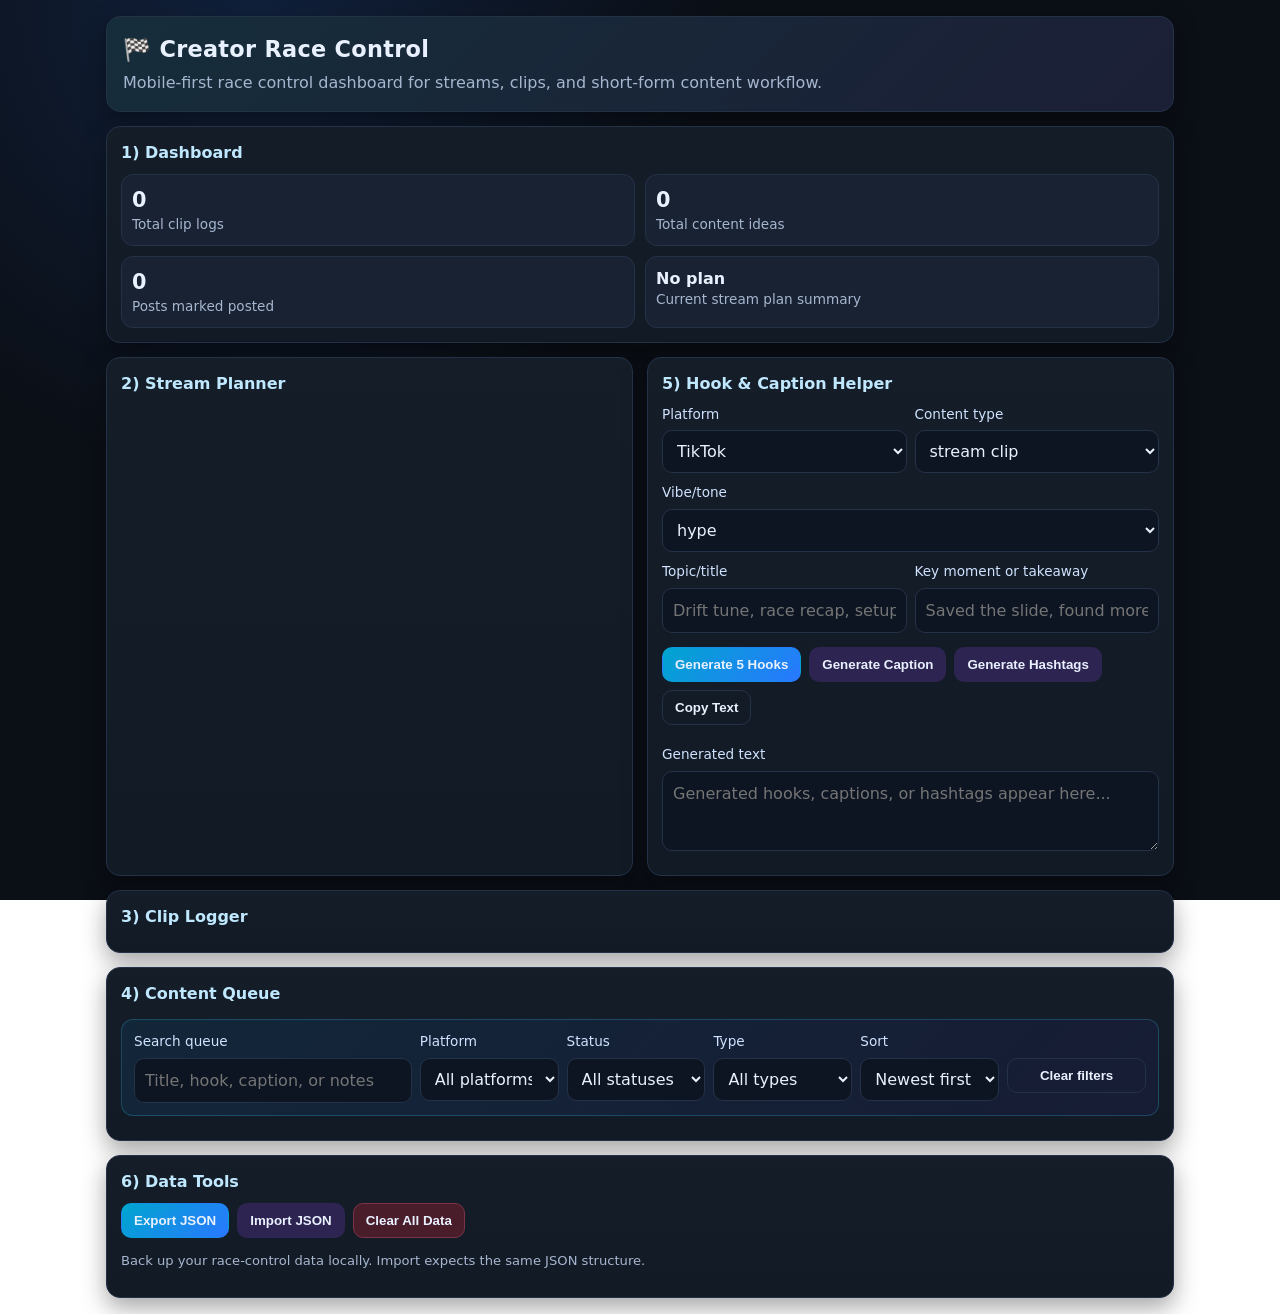
==== index.html @ 5e099105 "Upgrade hook caption helper" ====
<!DOCTYPE html>
<html lang="en">
<head>
  <meta charset="UTF-8" />
  <meta name="viewport" content="width=device-width, initial-scale=1.0" />
  <title>Creator Race Control</title>
  <link rel="stylesheet" href="styles.css">

</head>
<body>
  <div class="app">
    <header>
      <h1>🏁 Creator Race Control</h1>
      <p class="subtitle">Mobile-first race control dashboard for streams, clips, and short-form content workflow.</p>
    </header>

    <div class="grid">
      <section class="card full">
        <h2>1) Dashboard</h2>
        <div class="kpis">
          <div class="kpi"><div class="value" id="kpiClips">0</div><div class="label">Total clip logs</div></div>
          <div class="kpi"><div class="value" id="kpiIdeas">0</div><div class="label">Total content ideas</div></div>
          <div class="kpi"><div class="value" id="kpiPosted">0</div><div class="label">Posts marked posted</div></div>
          <div class="kpi"><div class="value" id="kpiStream" style="font-size:1rem">No plan</div><div class="label">Current stream plan summary</div></div>
        </div>
      </section>

      <section class="card">
        <h2>2) Stream Planner</h2>
        <form id="streamForm"></form>
      </section>

      <section class="card">
        <h2>5) Hook & Caption Helper</h2>
        <div class="row two">
          <div class="field"><label for="helperPlatform">Platform</label><select id="helperPlatform"><option>TikTok</option><option>Instagram Reels</option><option>YouTube Shorts</option><option>YouTube Video</option><option>Other</option></select></div>
          <div class="field"><label for="helperType">Content type</label><select id="helperType"><option>stream clip</option><option>car photo</option><option>tune video</option><option>before/after</option><option>tutorial</option><option>meme</option><option>other</option></select></div>
        </div>
        <div class="field"><label for="helperTone">Vibe/tone</label><select id="helperTone"><option>hype</option><option>funny</option><option>educational</option><option>cinematic</option><option>casual</option></select></div>
        <div class="row two">
          <div class="field"><label for="helperTopic">Topic/title</label><input id="helperTopic" type="text" placeholder="Drift tune, race recap, setup tip..."></div>
          <div class="field"><label for="helperTakeaway">Key moment or takeaway</label><input id="helperTakeaway" type="text" placeholder="Saved the slide, found more grip..."></div>
        </div>
        <div class="actions">
          <button type="button" id="genHook" class="primary">Generate 5 Hooks</button>
          <button type="button" id="genCaption" class="alt">Generate Caption</button>
          <button type="button" id="genHashtags" class="alt">Generate Hashtags</button>
          <button type="button" id="copyHelper" class="ghost">Copy Text</button>
        </div>
        <div id="hookOptions" class="hook-options" aria-live="polite"></div>
        <div class="field" style="margin-top:10px">
          <label for="helperOutput">Generated text</label>
          <textarea id="helperOutput" placeholder="Generated hooks, captions, or hashtags appear here..."></textarea>
        </div>
      </section>

      <section class="card full">
        <h2>3) Clip Logger</h2>
        <form id="clipForm"></form>
        <div id="clipList" class="items"></div>
      </section>

      <section class="card full">
        <h2>4) Content Queue</h2>
        <form id="contentForm"></form>
        <div class="content-filters" aria-label="Content queue filters">
          <div class="field filter-search"><label for="contentFilter_search">Search queue</label><input id="contentFilter_search" type="search" placeholder="Title, hook, caption, or notes"></div>
          <div class="field"><label for="contentFilter_platform">Platform</label><select id="contentFilter_platform"><option value="">All platforms</option><option>TikTok</option><option>Instagram Reels</option><option>YouTube Shorts</option><option>YouTube Video</option><option>Other</option></select></div>
          <div class="field"><label for="contentFilter_status">Status</label><select id="contentFilter_status"><option value="">All statuses</option><option>idea</option><option>to record</option><option>recorded</option><option>editing</option><option>ready to post</option><option>scheduled</option><option>posted</option></select></div>
          <div class="field"><label for="contentFilter_type">Type</label><select id="contentFilter_type"><option value="">All types</option><option>stream clip</option><option>car photo</option><option>tune video</option><option>before/after</option><option>tutorial</option><option>meme</option><option>other</option></select></div>
          <div class="field"><label for="contentFilter_sort">Sort</label><select id="contentFilter_sort"><option value="newest">Newest first</option><option value="oldest">Oldest first</option><option value="due">Due date soonest</option><option value="status">Status</option></select></div>
          <div class="field filter-actions"><label>&nbsp;</label><button type="button" class="ghost" id="clearContentFilters">Clear filters</button></div>
        </div>
        <div id="contentList" class="kanban-board"></div>
      </section>

      <section class="card full">
        <h2>6) Data Tools</h2>
        <div class="actions">
          <button type="button" id="exportBtn" class="primary">Export JSON</button>
          <button type="button" id="importBtn" class="alt">Import JSON</button>
          <button type="button" id="clearAllBtn" class="danger">Clear All Data</button>
        </div>
        <input type="file" id="importFile" accept="application/json" style="display:none" />
        <p class="small">Back up your race-control data locally. Import expects the same JSON structure.</p>
      </section>
    </div>
  </div>

  <script src="app.js"></script>

</body>
</html>
---- styles.css ----
:root {
  --bg: #0b0f16;
  --panel: #121a25;
  --panel-2: #182232;
  --text: #e9f1ff;
  --muted: #a6b6cf;
  --neon: #37d5ff;
  --neon-2: #8b5cf6;
  --good: #42d392;
  --warn: #f59e0b;
  --danger: #ef4444;
  --border: #243248;
  --shadow: 0 10px 24px rgba(0,0,0,.35);
  --radius: 14px;
}

* { box-sizing: border-box; }

body {
  margin: 0;
  font-family: Inter, system-ui, -apple-system, Segoe UI, Roboto, Helvetica, Arial, sans-serif;
  background: radial-gradient(circle at 20% 0%, #10203b 0%, var(--bg) 35%) fixed;
  color: var(--text);
  line-height: 1.45;
}

.app {
  max-width: 1100px;
  margin: 0 auto;
  padding: 16px;
}

header {
  margin-bottom: 14px;
  padding: 16px;
  border: 1px solid var(--border);
  border-radius: var(--radius);
  background: linear-gradient(135deg, rgba(55,213,255,.1), rgba(139,92,246,.08)), var(--panel);
  box-shadow: var(--shadow);
}

h1 {
  margin: 0 0 6px;
  font-size: 1.4rem;
  letter-spacing: .3px;
}

.subtitle { margin: 0; color: var(--muted); }

.grid {
  display: grid;
  grid-template-columns: 1fr;
  gap: 14px;
}

@media (min-width: 860px) {
  .grid { grid-template-columns: 1fr 1fr; }
  .full { grid-column: 1 / -1; }
}

.card {
  background: linear-gradient(180deg, rgba(255,255,255,.01), transparent), var(--panel);
  border: 1px solid var(--border);
  border-radius: var(--radius);
  padding: 14px;
  box-shadow: var(--shadow);
}

.card h2 {
  margin: 0 0 10px;
  font-size: 1rem;
  color: #bfe8ff;
}

.kpis {
  display: grid;
  grid-template-columns: repeat(2, minmax(0, 1fr));
  gap: 10px;
}

.kpi {
  background: var(--panel-2);
  border: 1px solid var(--border);
  border-radius: 12px;
  padding: 10px;
}

.kpi .value { font-size: 1.3rem; font-weight: 700; }
.kpi .label { color: var(--muted); font-size: .85rem; }

.field {
  display: flex;
  flex-direction: column;
  gap: 6px;
  margin-bottom: 10px;
}

.field label { font-size: .85rem; color: #cfe2ff; }

input, select, textarea {
  width: 100%;
  border: 1px solid var(--border);
  background: #0d1522;
  color: var(--text);
  border-radius: 10px;
  padding: 10px;
  font: inherit;
  outline: none;
}

input:focus, select:focus, textarea:focus {
  border-color: var(--neon);
  box-shadow: 0 0 0 2px rgba(55,213,255,.15);
}

textarea { min-height: 80px; resize: vertical; }

.row { display: grid; grid-template-columns: 1fr; gap: 8px; }
@media (min-width: 560px) { .row.two { grid-template-columns: 1fr 1fr; } }

.actions { display: flex; flex-wrap: wrap; gap: 8px; margin-top: 4px; }

.content-filters {
  display: grid;
  grid-template-columns: 1fr;
  gap: 8px;
  margin-top: 14px;
  padding: 12px;
  border: 1px solid rgba(55,213,255,.22);
  border-radius: 12px;
  background: linear-gradient(135deg, rgba(55,213,255,.08), rgba(139,92,246,.06)), #0f1828;
}

.content-filters .field { margin-bottom: 0; }
.content-filters button { width: 100%; }

.hook-options {
  display: grid;
  gap: 8px;
  margin-top: 10px;
}

.hook-option {
  width: 100%;
  text-align: left;
  border-color: rgba(55,213,255,.28);
  background: linear-gradient(135deg, rgba(55,213,255,.08), rgba(139,92,246,.08)), #0d1522;
}

@media (min-width: 700px) {
  .content-filters { grid-template-columns: repeat(3, minmax(0, 1fr)); }
  .content-filters .filter-search { grid-column: span 2; }
}

@media (min-width: 980px) {
  .content-filters { grid-template-columns: 2fr repeat(5, 1fr); }
  .content-filters .filter-search { grid-column: auto; }
}

button {
  border: 1px solid transparent;
  border-radius: 10px;
  padding: 9px 12px;
  font-weight: 600;
  color: var(--text);
  background: #24344e;
  cursor: pointer;
}

button.primary { background: linear-gradient(135deg, #00a5cf, #2978ff); }
button.alt { background: #2d2452; }
button.danger { background: #4a1d2b; border-color: #7a3347; }
button.ghost { background: transparent; border-color: var(--border); }
button:disabled { opacity: .55; cursor: not-allowed; }

.items {
  display: grid;
  grid-template-columns: 1fr;
  gap: 10px;
  margin-top: 10px;
}

.item {
  border: 1px solid var(--border);
  border-radius: 12px;
  padding: 10px;
  background: #0f1828;
}

.item h3 { margin: 0 0 6px; font-size: 1rem; }
.meta { color: var(--muted); font-size: .82rem; display: flex; flex-wrap: wrap; gap: 8px; margin-bottom: 8px; }
.pill {
  font-size: .75rem;
  border: 1px solid var(--border);
  border-radius: 999px;
  padding: 2px 8px;
}
.pill.high { border-color: #885f16; color: #f7c35e; }
.pill.posted { border-color: #237a57; color: #68e0ae; }

.small { font-size: .82rem; color: var(--muted); }
.mono { font-family: ui-monospace, SFMono-Regular, Menlo, monospace; }

.kanban-board {
  display: grid;
  grid-template-columns: 1fr;
  gap: 10px;
  margin-top: 10px;
}

.kanban-column {
  border: 1px solid var(--border);
  border-radius: 12px;
  background: #0f1828;
  padding: 10px;
}

.kanban-column h3 { margin: 0 0 8px; font-size: .95rem; color: #bfe8ff; }
.kanban-stack { display: grid; gap: 8px; }

@media (min-width: 860px) {
  .kanban-board {
    grid-template-columns: repeat(3, minmax(0, 1fr));
    align-items: start;
  }
}
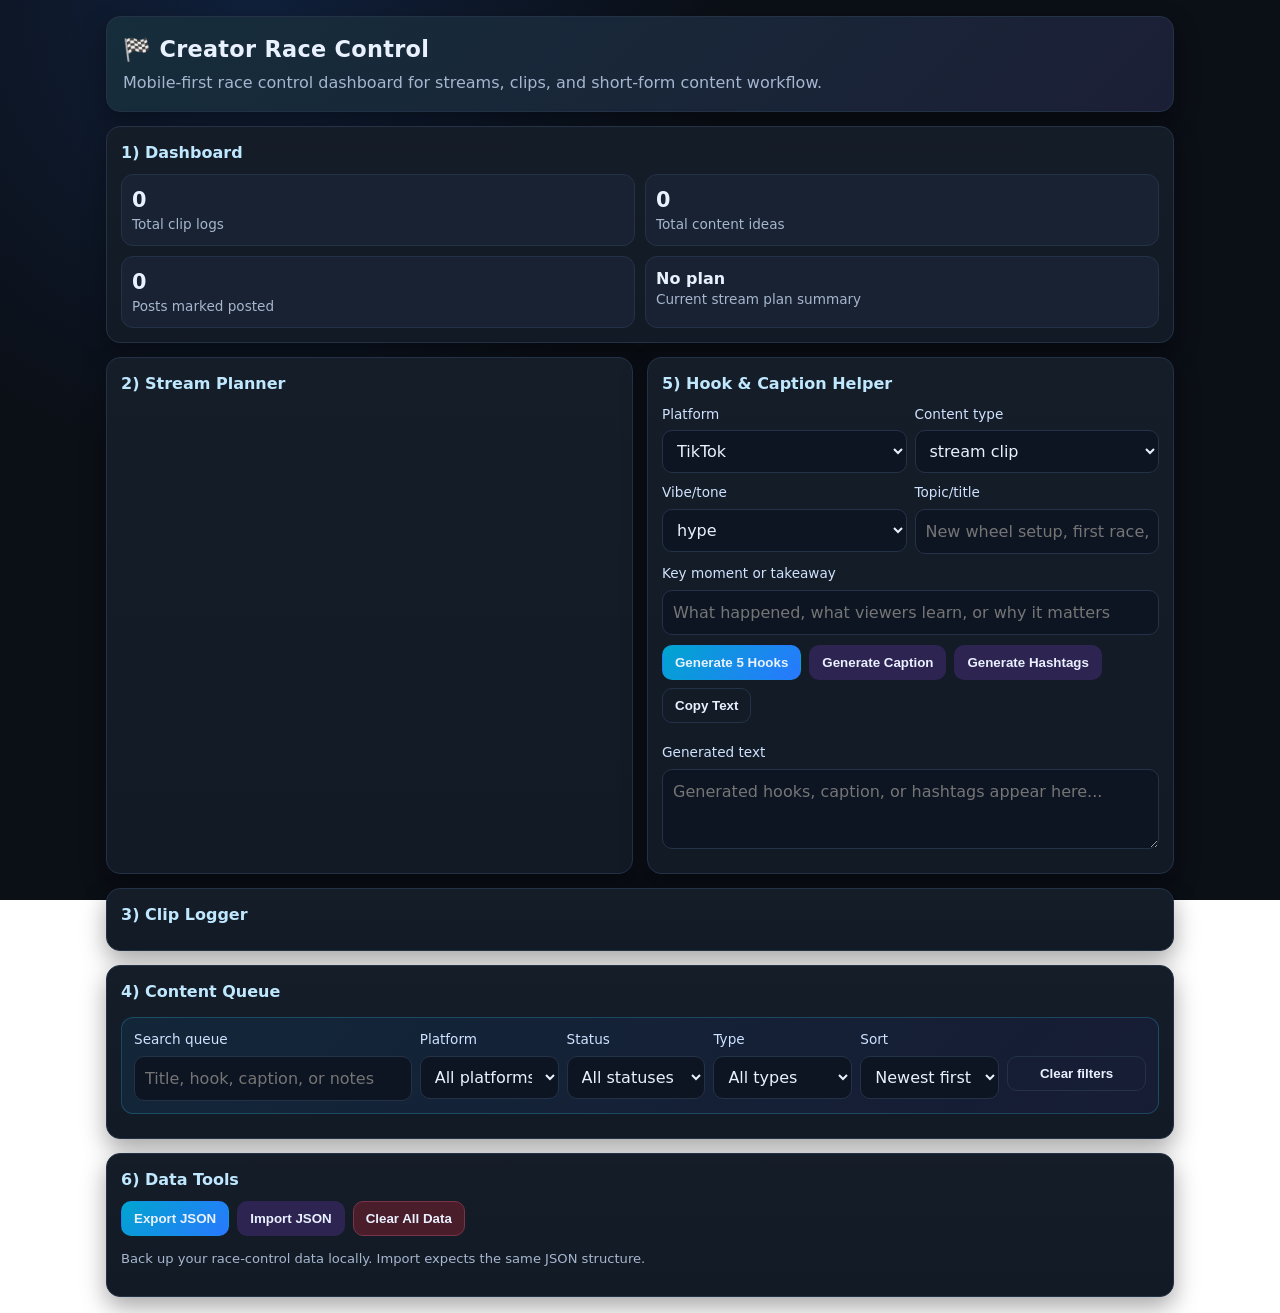
==== commit 57cceedb: "Upgrade hook caption helper" ====
--- a/index.html
+++ b/index.html
@@ -33,14 +33,14 @@
       <section class="card">
         <h2>5) Hook & Caption Helper</h2>
         <div class="row two">
-          <div class="field"><label for="helperPlatform">Platform</label><select id="helperPlatform"><option>TikTok</option><option>Instagram Reels</option><option>YouTube Shorts</option><option>YouTube Video</option><option>Other</option></select></div>
-          <div class="field"><label for="helperType">Content type</label><select id="helperType"><option>stream clip</option><option>car photo</option><option>tune video</option><option>before/after</option><option>tutorial</option><option>meme</option><option>other</option></select></div>
+          <div class="field"><label for="helperPlatform">Platform</label><select id="helperPlatform"><option>TikTok</option><option>Instagram Reels</option><option>YouTube Shorts</option><option>YouTube Video</option><option>Twitch</option><option>Other</option></select></div>
+          <div class="field"><label for="helperType">Content type</label><select id="helperType"><option>stream clip</option><option>hot lap</option><option>tutorial</option><option>reaction</option><option>car build</option><option>meme</option><option>behind the scenes</option><option>other</option></select></div>
         </div>
-        <div class="field"><label for="helperTone">Vibe/tone</label><select id="helperTone"><option>hype</option><option>funny</option><option>educational</option><option>cinematic</option><option>casual</option></select></div>
         <div class="row two">
-          <div class="field"><label for="helperTopic">Topic/title</label><input id="helperTopic" type="text" placeholder="Drift tune, race recap, setup tip..."></div>
-          <div class="field"><label for="helperTakeaway">Key moment or takeaway</label><input id="helperTakeaway" type="text" placeholder="Saved the slide, found more grip..."></div>
+          <div class="field"><label for="helperVibe">Vibe/tone</label><select id="helperVibe"><option>hype</option><option>funny</option><option>educational</option><option>cinematic</option><option>casual</option></select></div>
+          <div class="field"><label for="helperTopic">Topic/title</label><input id="helperTopic" type="text" placeholder="New wheel setup, first race, wild save..."></div>
         </div>
+        <div class="field"><label for="helperTakeaway">Key moment or takeaway</label><input id="helperTakeaway" type="text" placeholder="What happened, what viewers learn, or why it matters"></div>
         <div class="actions">
           <button type="button" id="genHook" class="primary">Generate 5 Hooks</button>
           <button type="button" id="genCaption" class="alt">Generate Caption</button>
@@ -50,7 +50,7 @@
         <div id="hookOptions" class="hook-options" aria-live="polite"></div>
         <div class="field" style="margin-top:10px">
           <label for="helperOutput">Generated text</label>
-          <textarea id="helperOutput" placeholder="Generated hooks, captions, or hashtags appear here..."></textarea>
+          <textarea id="helperOutput" placeholder="Generated hooks, caption, or hashtags appear here..."></textarea>
         </div>
       </section>
 
--- a/styles.css
+++ b/styles.css
@@ -119,6 +119,8 @@
 @media (min-width: 560px) { .row.two { grid-template-columns: 1fr 1fr; } }
 
 .actions { display: flex; flex-wrap: wrap; gap: 8px; margin-top: 4px; }
+.hook-options { display: grid; gap: 8px; margin-top: 10px; }
+.hook-choice { text-align: left; }
 
 .content-filters {
   display: grid;
@@ -133,19 +135,6 @@
 
 .content-filters .field { margin-bottom: 0; }
 .content-filters button { width: 100%; }
-
-.hook-options {
-  display: grid;
-  gap: 8px;
-  margin-top: 10px;
-}
-
-.hook-option {
-  width: 100%;
-  text-align: left;
-  border-color: rgba(55,213,255,.28);
-  background: linear-gradient(135deg, rgba(55,213,255,.08), rgba(139,92,246,.08)), #0d1522;
-}
 
 @media (min-width: 700px) {
   .content-filters { grid-template-columns: repeat(3, minmax(0, 1fr)); }
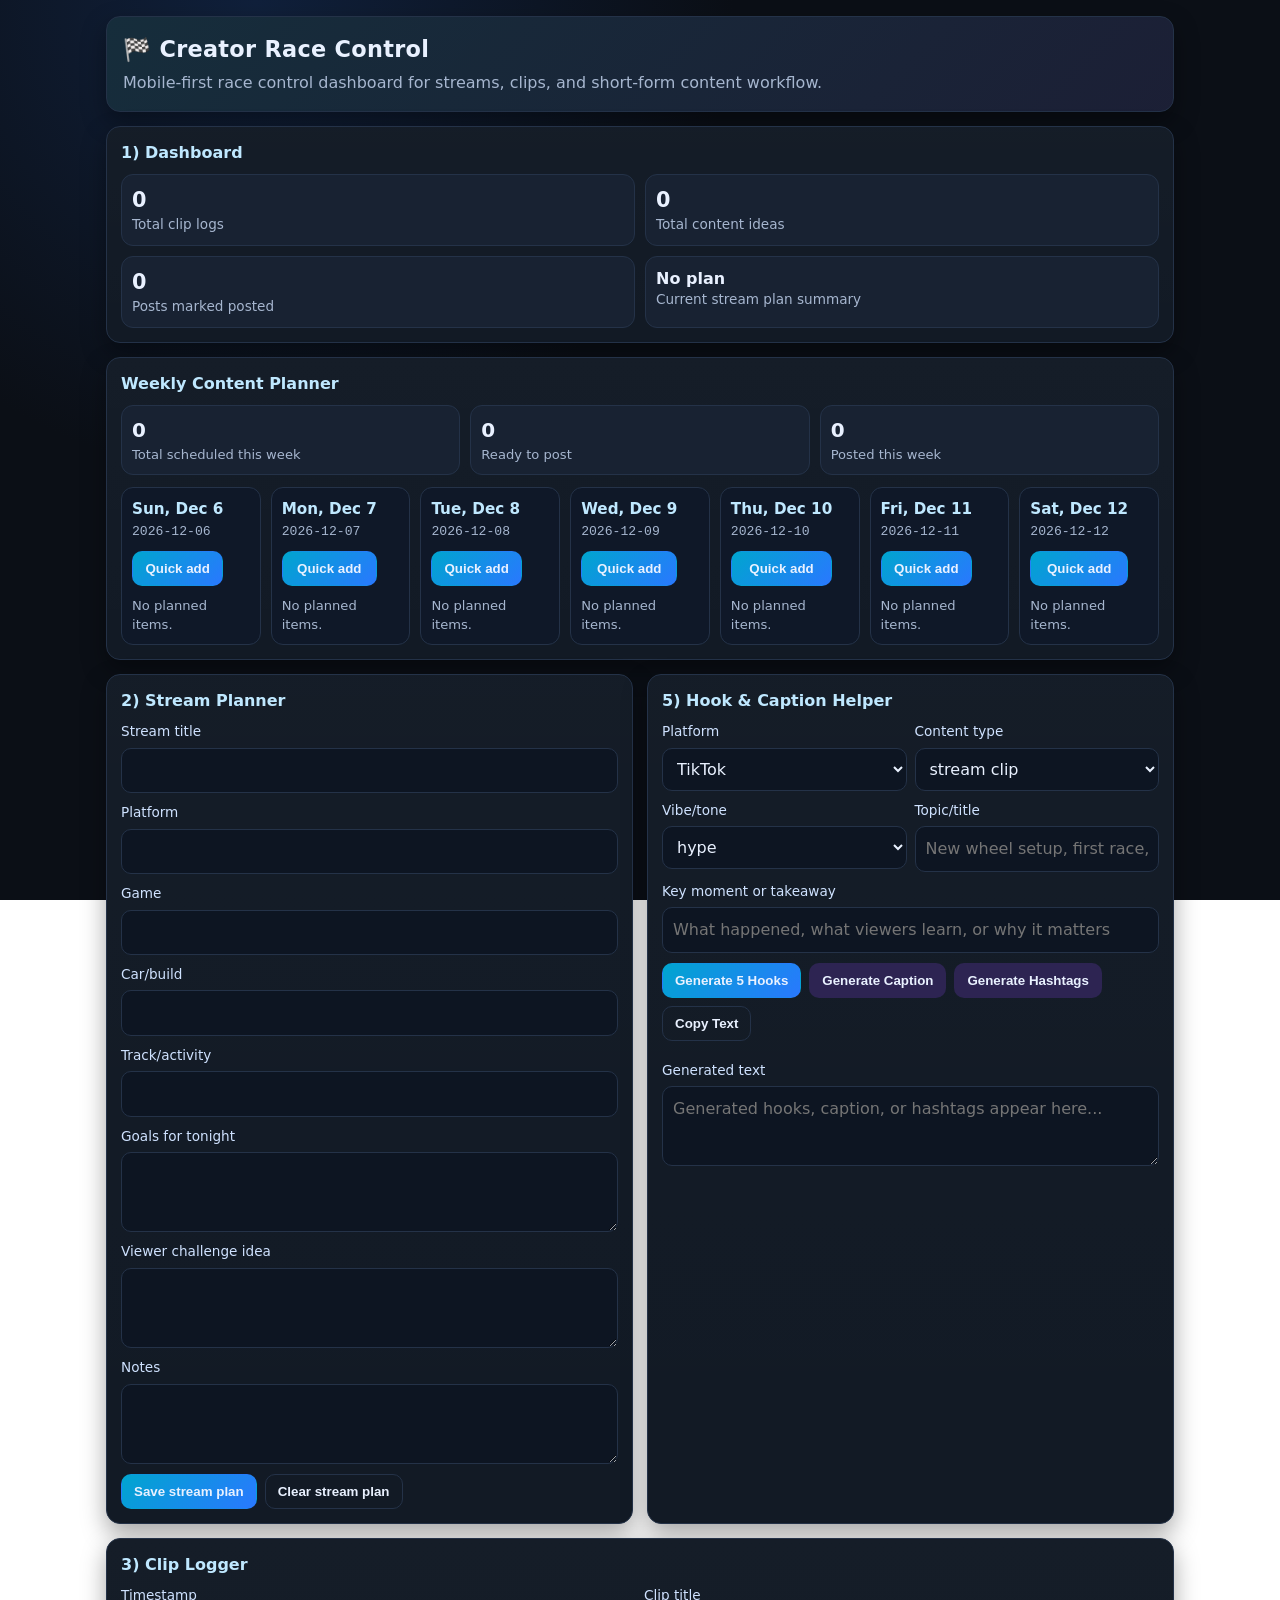
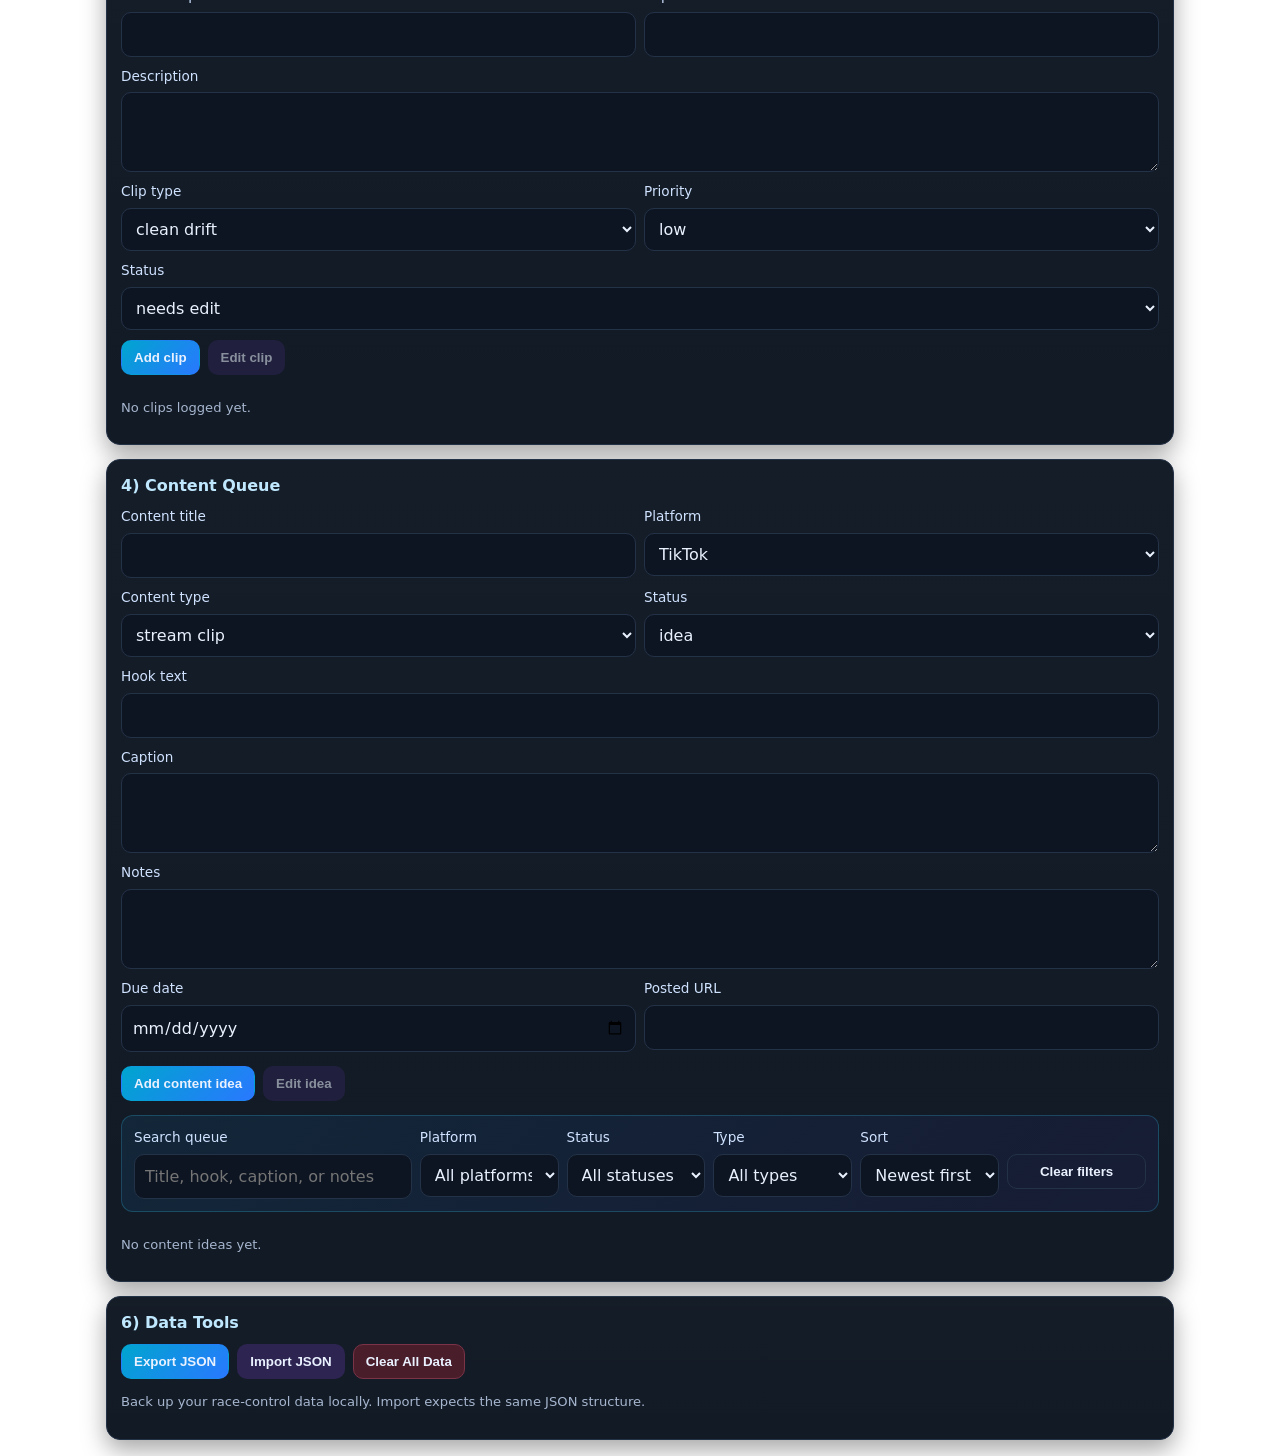
==== commit 8f605007: "Add weekly content planner" ====
--- a/index.html
+++ b/index.html
@@ -23,6 +23,12 @@
           <div class="kpi"><div class="value" id="kpiPosted">0</div><div class="label">Posts marked posted</div></div>
           <div class="kpi"><div class="value" id="kpiStream" style="font-size:1rem">No plan</div><div class="label">Current stream plan summary</div></div>
         </div>
+      </section>
+
+      <section class="card full">
+        <h2>Weekly Content Planner</h2>
+        <div id="weeklySummary" class="weekly-summary" aria-label="Weekly content summary"></div>
+        <div id="weeklyPlanner" class="weekly-planner"></div>
       </section>
 
       <section class="card">
--- a/styles.css
+++ b/styles.css
@@ -162,6 +162,58 @@
 button.ghost { background: transparent; border-color: var(--border); }
 button:disabled { opacity: .55; cursor: not-allowed; }
 
+.weekly-summary {
+  display: grid;
+  grid-template-columns: 1fr;
+  gap: 10px;
+  margin-bottom: 12px;
+}
+
+.weekly-stat {
+  background: var(--panel-2);
+  border: 1px solid var(--border);
+  border-radius: 12px;
+  padding: 10px;
+}
+
+.weekly-stat .value { font-size: 1.25rem; font-weight: 700; }
+.weekly-stat .label { color: var(--muted); font-size: .82rem; }
+
+.weekly-planner {
+  display: grid;
+  grid-template-columns: 1fr;
+  gap: 10px;
+}
+
+.planner-day {
+  border: 1px solid var(--border);
+  border-radius: 12px;
+  background: #0f1828;
+  padding: 10px;
+}
+
+.planner-day-header {
+  display: flex;
+  align-items: flex-start;
+  justify-content: space-between;
+  gap: 10px;
+}
+
+.planner-day h3 { margin: 0 0 2px; font-size: .95rem; color: #bfe8ff; }
+.planner-day p { margin: 0; }
+.planner-day ul { list-style: none; margin: 10px 0 0; padding: 0; display: grid; gap: 6px; }
+.planner-day li { display: flex; align-items: center; justify-content: space-between; gap: 8px; }
+
+@media (min-width: 700px) {
+  .weekly-summary { grid-template-columns: repeat(3, minmax(0, 1fr)); }
+  .weekly-planner { grid-template-columns: repeat(2, minmax(0, 1fr)); }
+}
+
+@media (min-width: 980px) {
+  .weekly-planner { grid-template-columns: repeat(7, minmax(0, 1fr)); }
+  .planner-day-header { display: grid; }
+}
+
 .items {
   display: grid;
   grid-template-columns: 1fr;
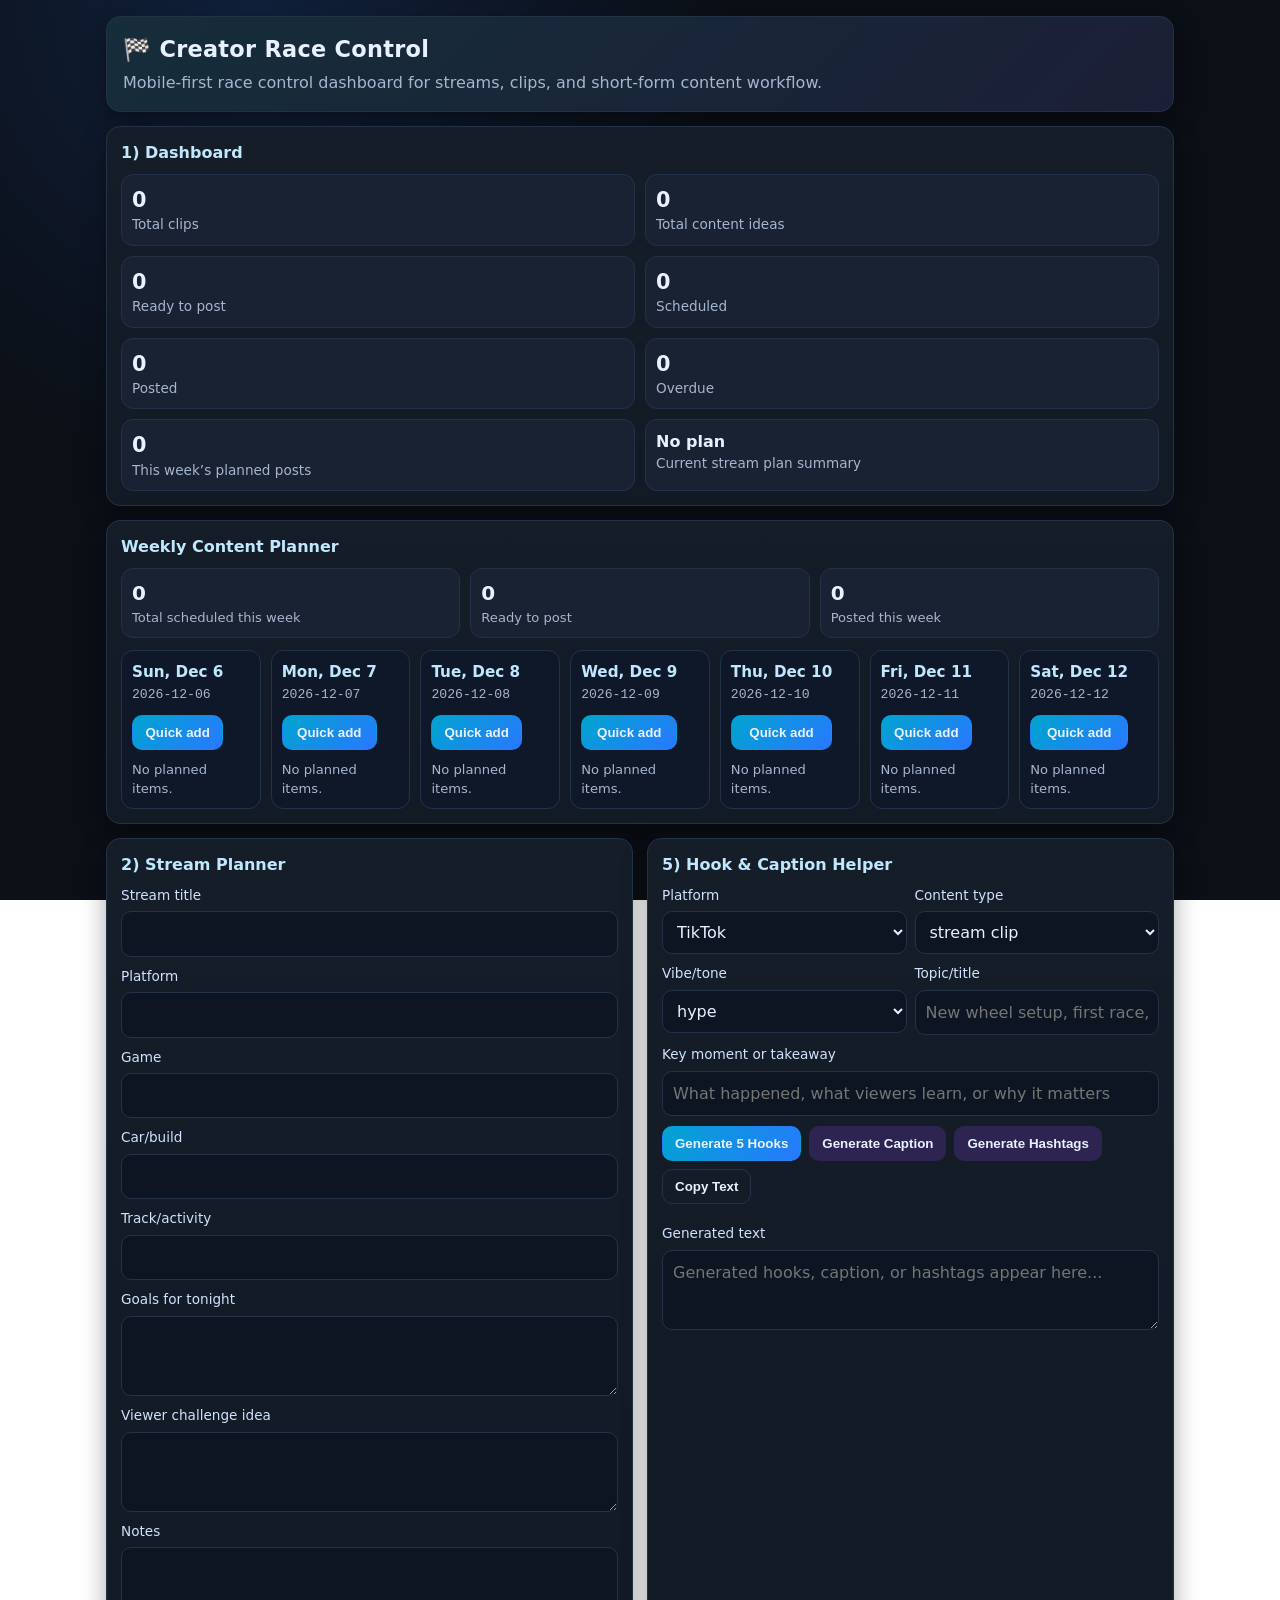
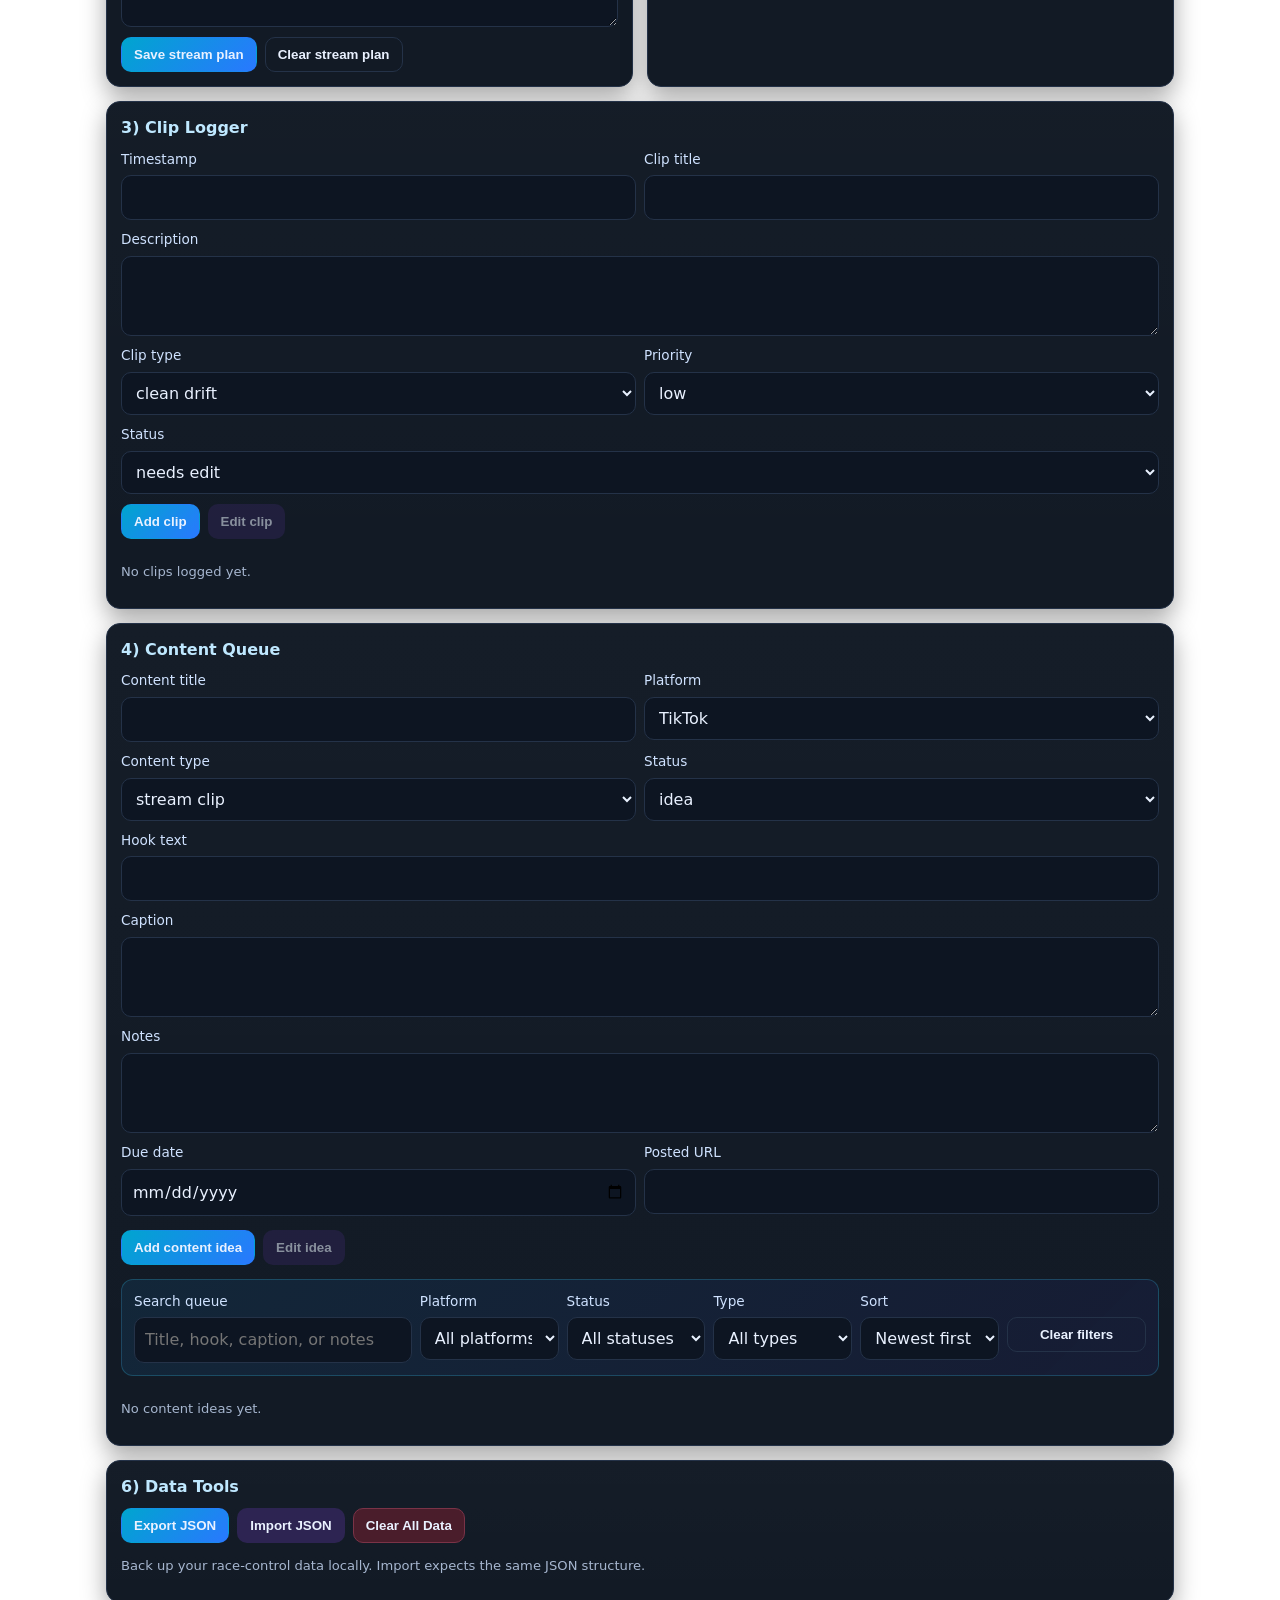
==== commit 2940d923: "Upgrade dashboard KPIs" ====
--- a/index.html
+++ b/index.html
@@ -18,9 +18,13 @@
       <section class="card full">
         <h2>1) Dashboard</h2>
         <div class="kpis">
-          <div class="kpi"><div class="value" id="kpiClips">0</div><div class="label">Total clip logs</div></div>
+          <div class="kpi"><div class="value" id="kpiClips">0</div><div class="label">Total clips</div></div>
           <div class="kpi"><div class="value" id="kpiIdeas">0</div><div class="label">Total content ideas</div></div>
-          <div class="kpi"><div class="value" id="kpiPosted">0</div><div class="label">Posts marked posted</div></div>
+          <div class="kpi"><div class="value" id="kpiReady">0</div><div class="label">Ready to post</div></div>
+          <div class="kpi"><div class="value" id="kpiScheduled">0</div><div class="label">Scheduled</div></div>
+          <div class="kpi"><div class="value" id="kpiPosted">0</div><div class="label">Posted</div></div>
+          <div class="kpi"><div class="value" id="kpiOverdue">0</div><div class="label">Overdue</div></div>
+          <div class="kpi"><div class="value" id="kpiWeekPlanned">0</div><div class="label">This week’s planned posts</div></div>
           <div class="kpi"><div class="value" id="kpiStream" style="font-size:1rem">No plan</div><div class="label">Current stream plan summary</div></div>
         </div>
       </section>
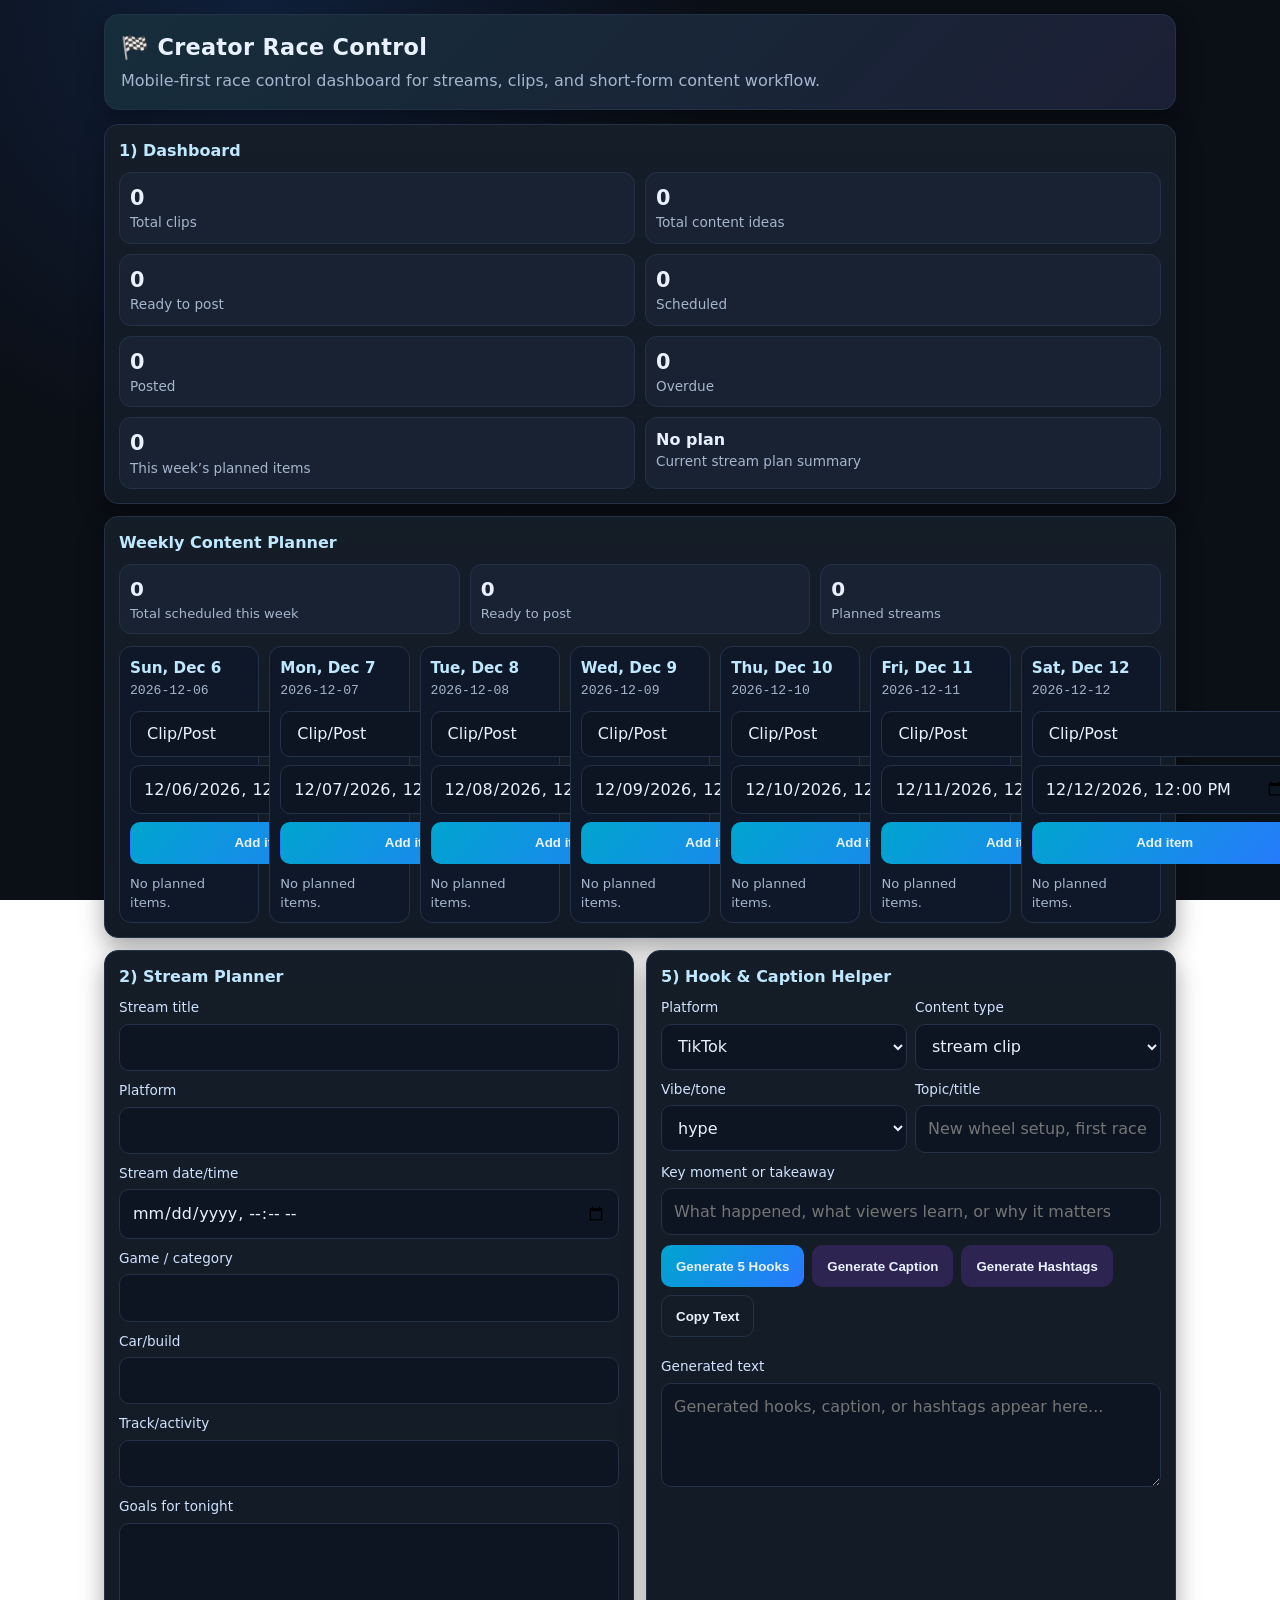
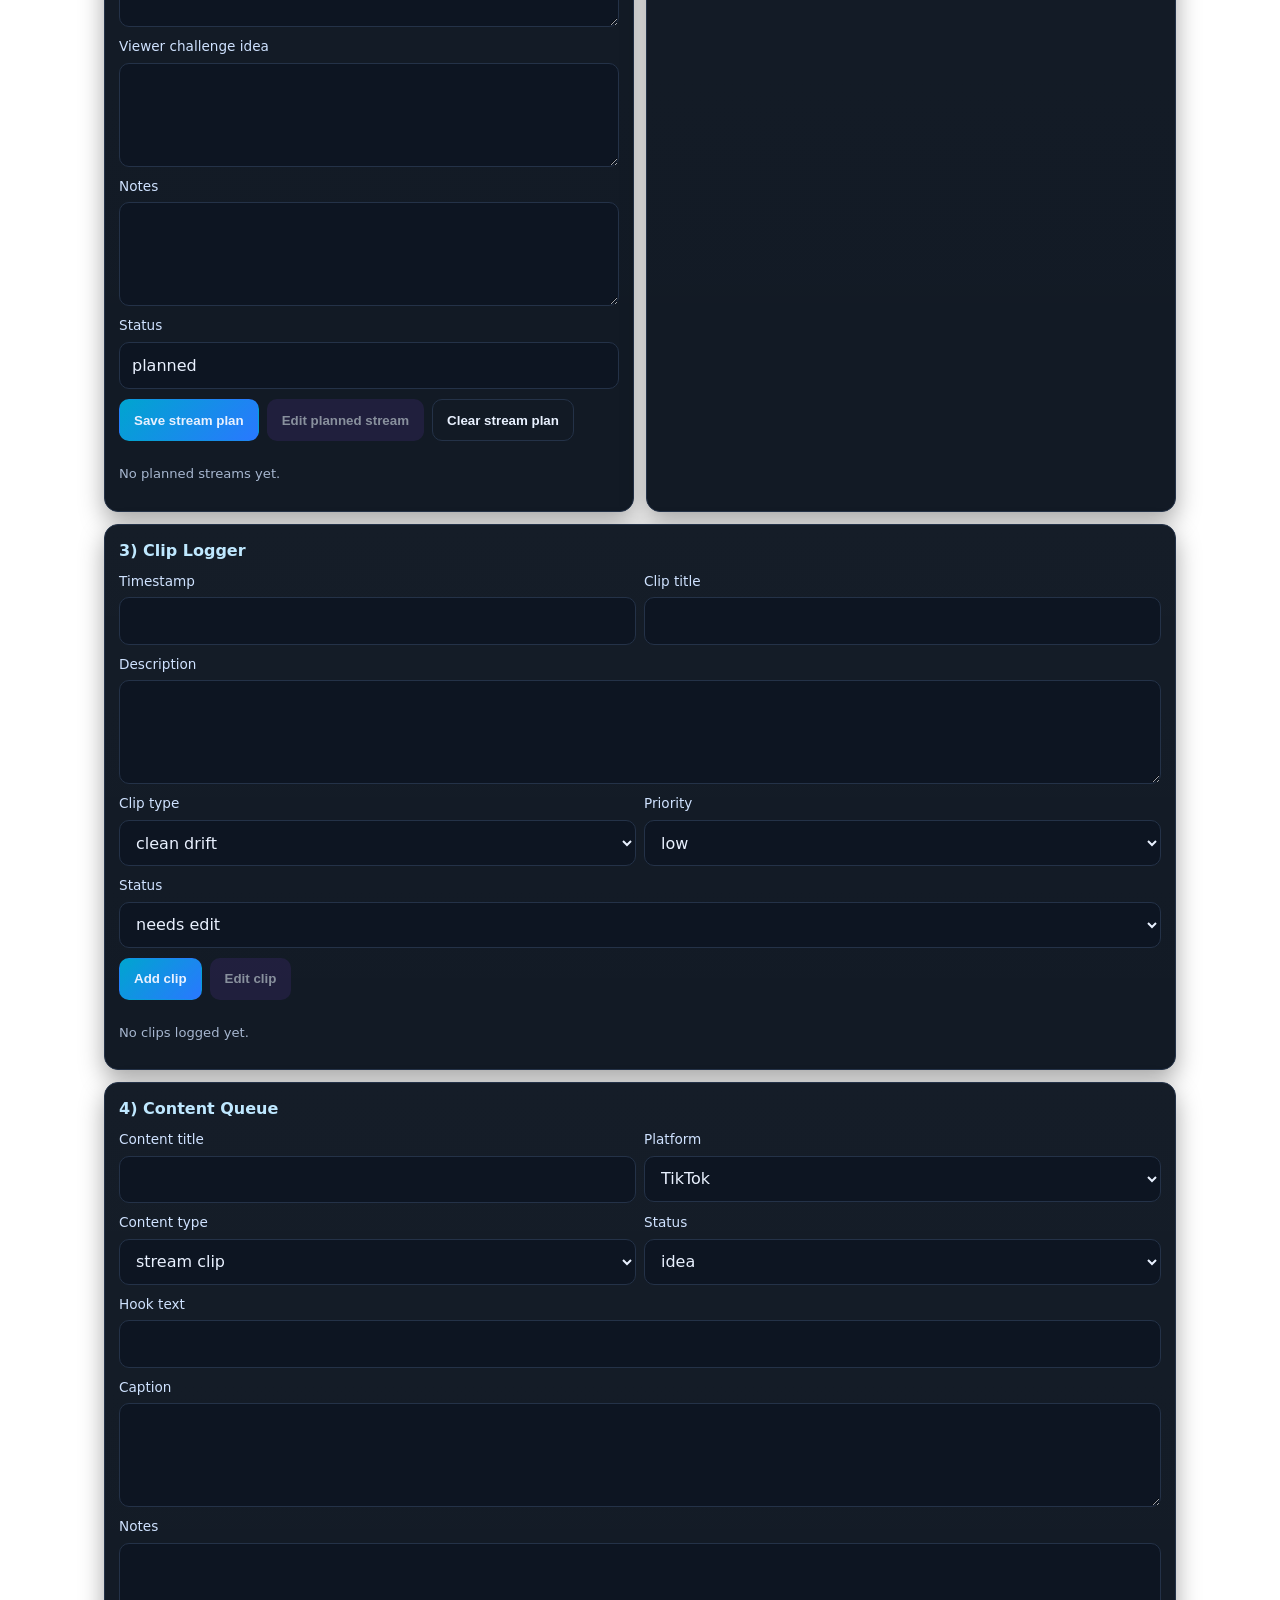
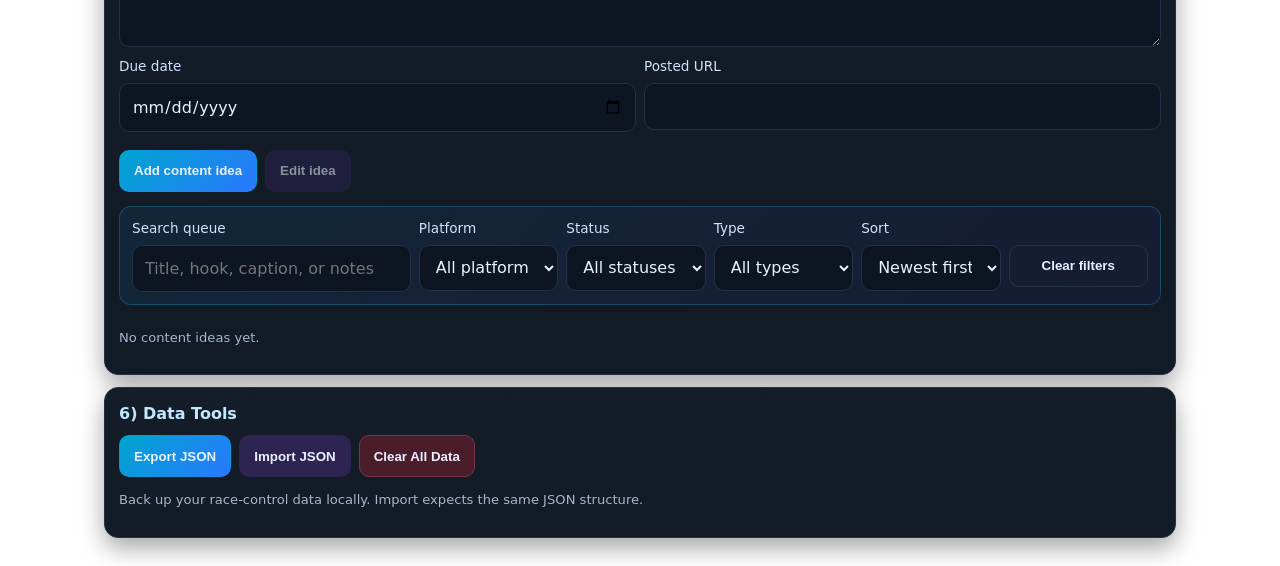
==== commit 4e7cf798: "Add stream option to quick add" ====
--- a/index.html
+++ b/index.html
@@ -24,7 +24,7 @@
           <div class="kpi"><div class="value" id="kpiScheduled">0</div><div class="label">Scheduled</div></div>
           <div class="kpi"><div class="value" id="kpiPosted">0</div><div class="label">Posted</div></div>
           <div class="kpi"><div class="value" id="kpiOverdue">0</div><div class="label">Overdue</div></div>
-          <div class="kpi"><div class="value" id="kpiWeekPlanned">0</div><div class="label">This week’s planned posts</div></div>
+          <div class="kpi"><div class="value" id="kpiWeekPlanned">0</div><div class="label">This week’s planned items</div></div>
           <div class="kpi"><div class="value" id="kpiStream" style="font-size:1rem">No plan</div><div class="label">Current stream plan summary</div></div>
         </div>
       </section>
--- a/styles.css
+++ b/styles.css
@@ -12,7 +12,9 @@
   --border: #243248;
   --shadow: 0 10px 24px rgba(0,0,0,.35);
   --radius: 14px;
-}
+  --field-min: 46px;
+}
+
 
 * { box-sizing: border-box; }
 
@@ -27,7 +29,8 @@
 .app {
   max-width: 1100px;
   margin: 0 auto;
-  padding: 16px;
+  padding: 14px;
+  padding-bottom: 28px;
 }
 
 header {
@@ -50,7 +53,7 @@
 .grid {
   display: grid;
   grid-template-columns: 1fr;
-  gap: 14px;
+  gap: 12px;
 }
 
 @media (min-width: 860px) {
@@ -103,7 +106,8 @@
   background: #0d1522;
   color: var(--text);
   border-radius: 10px;
-  padding: 10px;
+  min-height: var(--field-min);
+  padding: 11px 12px;
   font: inherit;
   outline: none;
 }
@@ -113,12 +117,12 @@
   box-shadow: 0 0 0 2px rgba(55,213,255,.15);
 }
 
-textarea { min-height: 80px; resize: vertical; }
+textarea { min-height: 104px; resize: vertical; }
 
 .row { display: grid; grid-template-columns: 1fr; gap: 8px; }
 @media (min-width: 560px) { .row.two { grid-template-columns: 1fr 1fr; } }
 
-.actions { display: flex; flex-wrap: wrap; gap: 8px; margin-top: 4px; }
+.actions { display: flex; flex-wrap: wrap; gap: 8px; margin-top: 8px; }
 .hook-options { display: grid; gap: 8px; margin-top: 10px; }
 .hook-choice { text-align: left; }
 
@@ -149,8 +153,9 @@
 button {
   border: 1px solid transparent;
   border-radius: 10px;
-  padding: 9px 12px;
-  font-weight: 600;
+  min-height: 42px;
+  padding: 10px 14px;
+  font-weight: 700;
   color: var(--text);
   background: #24344e;
   cursor: pointer;
@@ -204,6 +209,9 @@
 .planner-day ul { list-style: none; margin: 10px 0 0; padding: 0; display: grid; gap: 6px; }
 .planner-day li { display: flex; align-items: center; justify-content: space-between; gap: 8px; }
 
+.quick-add { display: grid; gap: 8px; margin-top: 10px; }
+.quick-add button { width: 100%; }
+
 @media (min-width: 700px) {
   .weekly-summary { grid-template-columns: repeat(3, minmax(0, 1fr)); }
   .weekly-planner { grid-template-columns: repeat(2, minmax(0, 1fr)); }
@@ -212,6 +220,7 @@
 @media (min-width: 980px) {
   .weekly-planner { grid-template-columns: repeat(7, minmax(0, 1fr)); }
   .planner-day-header { display: grid; }
+  .quick-add { grid-template-columns: 1fr; }
 }
 
 .items {
@@ -222,22 +231,31 @@
 }
 
 .item {
-  border: 1px solid var(--border);
-  border-radius: 12px;
-  padding: 10px;
-  background: #0f1828;
+  border: 1px solid rgba(55,213,255,.16);
+  border-radius: 12px;
+  padding: 12px;
+  background: linear-gradient(180deg, rgba(255,255,255,.025), transparent), #0f1828;
 }
 
 .item h3 { margin: 0 0 6px; font-size: 1rem; }
 .meta { color: var(--muted); font-size: .82rem; display: flex; flex-wrap: wrap; gap: 8px; margin-bottom: 8px; }
+.item p { overflow-wrap: anywhere; }
 .pill {
   font-size: .75rem;
   border: 1px solid var(--border);
   border-radius: 999px;
-  padding: 2px 8px;
+  padding: 3px 9px;
+  background: rgba(255,255,255,.035);
+  font-weight: 700;
 }
 .pill.high { border-color: #885f16; color: #f7c35e; }
-.pill.posted { border-color: #237a57; color: #68e0ae; }
+.pill.posted, .pill.status-posted { border-color: #237a57; color: #68e0ae; background: rgba(66,211,146,.12); }
+.pill.status-idea { border-color: #34708c; color: #8ee9ff; background: rgba(55,213,255,.1); }
+.pill.status-to-record { border-color: #6d5aa8; color: #c8b7ff; background: rgba(139,92,246,.12); }
+.pill.status-recorded { border-color: #216f8d; color: #7de1ff; background: rgba(55,213,255,.12); }
+.pill.status-editing { border-color: #885f16; color: #f7c35e; background: rgba(245,158,11,.12); }
+.pill.status-ready-to-post { border-color: #237a57; color: #68e0ae; background: rgba(66,211,146,.12); }
+.pill.status-scheduled { border-color: #1d5f92; color: #8dcaff; background: rgba(41,120,255,.12); }
 
 .small { font-size: .82rem; color: var(--muted); }
 .mono { font-family: ui-monospace, SFMono-Regular, Menlo, monospace; }
@@ -250,9 +268,9 @@
 }
 
 .kanban-column {
-  border: 1px solid var(--border);
-  border-radius: 12px;
-  background: #0f1828;
+  border: 1px solid rgba(55,213,255,.18);
+  border-radius: 12px;
+  background: linear-gradient(180deg, rgba(55,213,255,.045), transparent 90px), #0f1828;
   padding: 10px;
 }
 
@@ -265,3 +283,51 @@
     align-items: start;
   }
 }
+
+
+@media (max-width: 559px) {
+  .app { padding: 10px; padding-bottom: 22px; }
+  header, .card { padding: 12px; }
+  h1 { font-size: 1.22rem; }
+  .subtitle { font-size: .92rem; }
+  .kpis { gap: 8px; }
+  .kpi { padding: 9px; }
+  .actions { display: grid; grid-template-columns: 1fr; }
+  button { width: 100%; }
+  #contentForm .actions {
+    position: sticky;
+    bottom: 8px;
+    z-index: 5;
+    padding: 8px;
+    border: 1px solid rgba(55,213,255,.2);
+    border-radius: 12px;
+    background: rgba(11,15,22,.92);
+    backdrop-filter: blur(10px);
+    box-shadow: 0 -8px 22px rgba(0,0,0,.35);
+  }
+  .planner-day-header { display: grid; }
+  .quick-add { grid-template-columns: 1fr; }
+  .planner-day li { align-items: flex-start; }
+  .kanban-board {
+    display: flex;
+    overflow-x: auto;
+    gap: 12px;
+    padding-bottom: 8px;
+    scroll-snap-type: x mandatory;
+    -webkit-overflow-scrolling: touch;
+  }
+  .kanban-column {
+    min-width: min(86vw, 360px);
+    scroll-snap-align: start;
+  }
+  .kanban-column h3 {
+    position: sticky;
+    top: 0;
+    z-index: 1;
+    margin: -10px -10px 10px;
+    padding: 10px;
+    border-bottom: 1px solid rgba(55,213,255,.16);
+    border-radius: 12px 12px 0 0;
+    background: rgba(15,24,40,.96);
+  }
+}
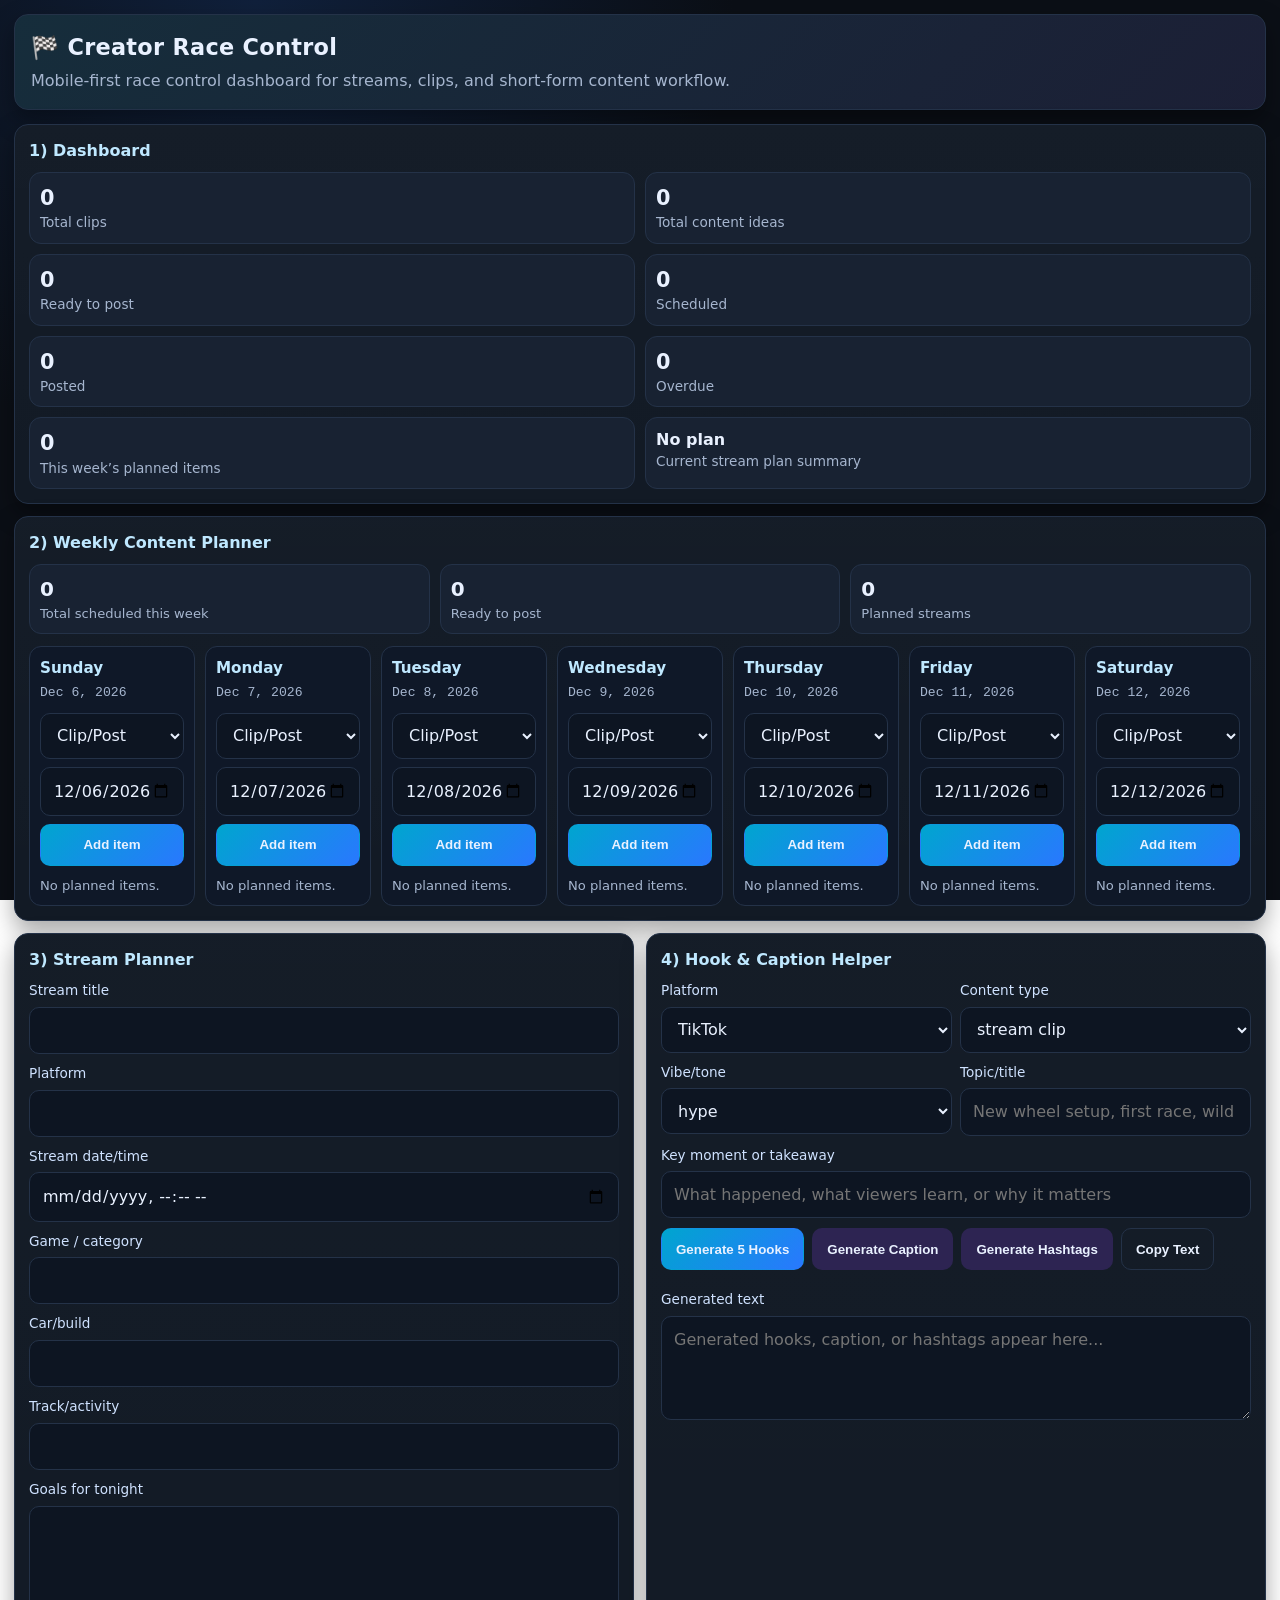
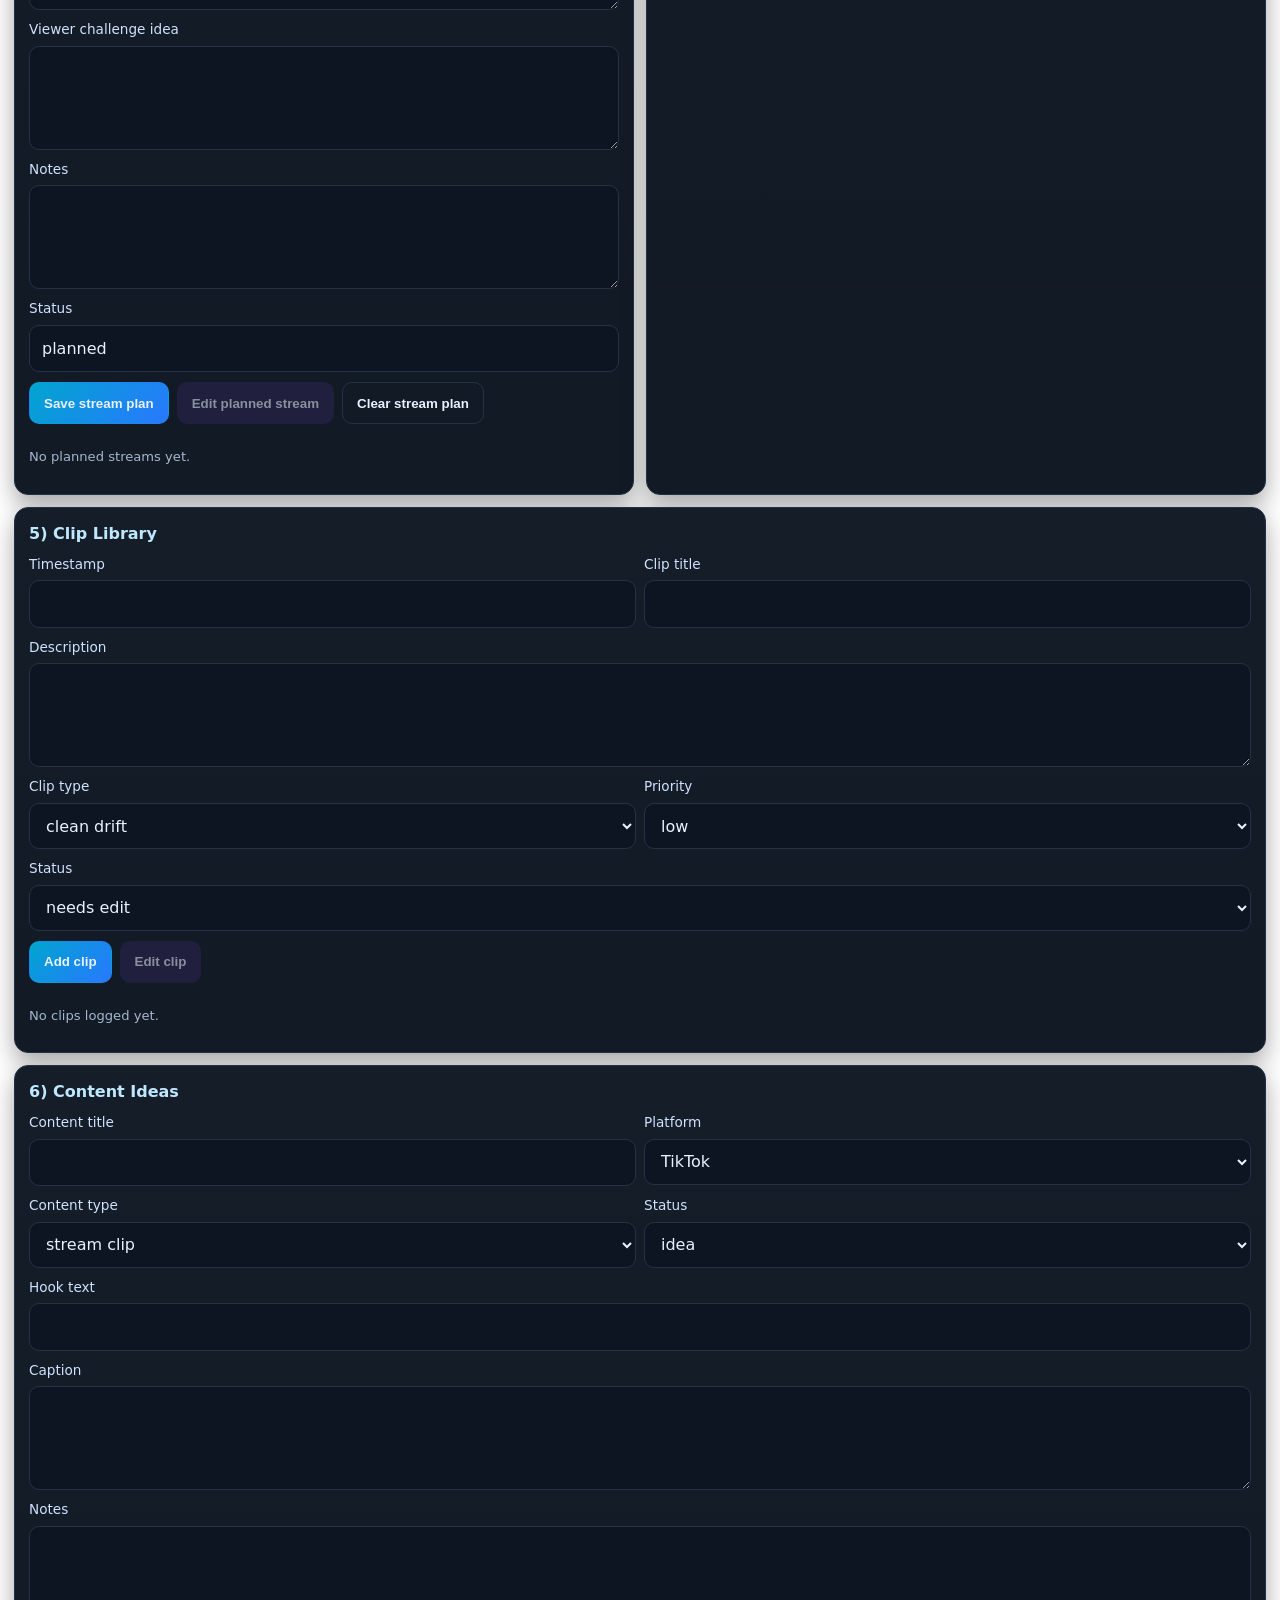
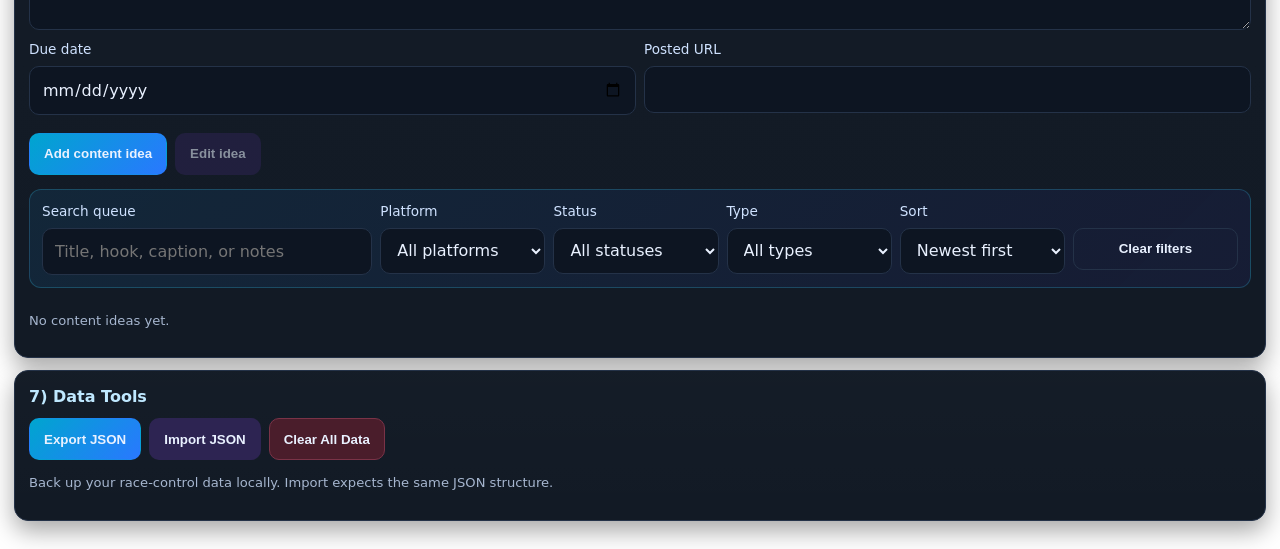
==== commit b6833500: "Fix weekly planner responsive layout" ====
--- a/index.html
+++ b/index.html
@@ -30,18 +30,18 @@
       </section>
 
       <section class="card full">
-        <h2>Weekly Content Planner</h2>
+        <h2>2) Weekly Content Planner</h2>
         <div id="weeklySummary" class="weekly-summary" aria-label="Weekly content summary"></div>
         <div id="weeklyPlanner" class="weekly-planner"></div>
       </section>
 
       <section class="card">
-        <h2>2) Stream Planner</h2>
+        <h2>3) Stream Planner</h2>
         <form id="streamForm"></form>
       </section>
 
       <section class="card">
-        <h2>5) Hook & Caption Helper</h2>
+        <h2>4) Hook & Caption Helper</h2>
         <div class="row two">
           <div class="field"><label for="helperPlatform">Platform</label><select id="helperPlatform"><option>TikTok</option><option>Instagram Reels</option><option>YouTube Shorts</option><option>YouTube Video</option><option>Twitch</option><option>Other</option></select></div>
           <div class="field"><label for="helperType">Content type</label><select id="helperType"><option>stream clip</option><option>hot lap</option><option>tutorial</option><option>reaction</option><option>car build</option><option>meme</option><option>behind the scenes</option><option>other</option></select></div>
@@ -65,13 +65,13 @@
       </section>
 
       <section class="card full">
-        <h2>3) Clip Logger</h2>
+        <h2>5) Clip Library</h2>
         <form id="clipForm"></form>
         <div id="clipList" class="items"></div>
       </section>
 
       <section class="card full">
-        <h2>4) Content Queue</h2>
+        <h2>6) Content Ideas</h2>
         <form id="contentForm"></form>
         <div class="content-filters" aria-label="Content queue filters">
           <div class="field filter-search"><label for="contentFilter_search">Search queue</label><input id="contentFilter_search" type="search" placeholder="Title, hook, caption, or notes"></div>
@@ -85,7 +85,7 @@
       </section>
 
       <section class="card full">
-        <h2>6) Data Tools</h2>
+        <h2>7) Data Tools</h2>
         <div class="actions">
           <button type="button" id="exportBtn" class="primary">Export JSON</button>
           <button type="button" id="importBtn" class="alt">Import JSON</button>
--- a/styles.css
+++ b/styles.css
@@ -16,7 +16,9 @@
 }
 
 
-* { box-sizing: border-box; }
+*,
+*::before,
+*::after { box-sizing: border-box; }
 
 body {
   margin: 0;
@@ -27,7 +29,7 @@
 }
 
 .app {
-  max-width: 1100px;
+  max-width: 1280px;
   margin: 0 auto;
   padding: 14px;
   padding-bottom: 28px;
@@ -54,6 +56,15 @@
   display: grid;
   grid-template-columns: 1fr;
   gap: 12px;
+}
+
+.grid > *,
+.row > *,
+.weekly-summary > *,
+.weekly-planner > *,
+.content-filters > *,
+.kanban-board > * {
+  min-width: 0;
 }
 
 @media (min-width: 860px) {
@@ -102,6 +113,8 @@
 
 input, select, textarea {
   width: 100%;
+  box-sizing: border-box;
+  min-width: 0;
   border: 1px solid var(--border);
   background: #0d1522;
   color: var(--text);
@@ -151,6 +164,8 @@
 }
 
 button {
+  box-sizing: border-box;
+  max-width: 100%;
   border: 1px solid transparent;
   border-radius: 10px;
   min-height: 42px;
@@ -188,9 +203,13 @@
   display: grid;
   grid-template-columns: 1fr;
   gap: 10px;
+  min-width: 0;
+  overflow-x: auto;
+  -webkit-overflow-scrolling: touch;
 }
 
 .planner-day {
+  min-width: 0;
   border: 1px solid var(--border);
   border-radius: 12px;
   background: #0f1828;
@@ -198,16 +217,19 @@
 }
 
 .planner-day-header {
-  display: flex;
-  align-items: flex-start;
-  justify-content: space-between;
-  gap: 10px;
+  display: grid;
+  gap: 2px;
+  min-width: 0;
 }
 
 .planner-day h3 { margin: 0 0 2px; font-size: .95rem; color: #bfe8ff; }
 .planner-day p { margin: 0; }
+.planner-day select,
+.planner-day input,
+.planner-day button { width: 100%; min-width: 0; }
 .planner-day ul { list-style: none; margin: 10px 0 0; padding: 0; display: grid; gap: 6px; }
-.planner-day li { display: flex; align-items: center; justify-content: space-between; gap: 8px; }
+.planner-day li { display: flex; align-items: center; justify-content: space-between; gap: 8px; min-width: 0; }
+.planner-day li span { min-width: 0; overflow-wrap: anywhere; }
 
 .quick-add { display: grid; gap: 8px; margin-top: 10px; }
 .quick-add button { width: 100%; }
@@ -217,10 +239,16 @@
   .weekly-planner { grid-template-columns: repeat(2, minmax(0, 1fr)); }
 }
 
-@media (min-width: 980px) {
+@media (min-width: 900px) {
+  .weekly-planner { grid-template-columns: repeat(3, minmax(0, 1fr)); }
+}
+
+@media (min-width: 1040px) {
+  .weekly-planner { grid-template-columns: repeat(4, minmax(0, 1fr)); }
+}
+
+@media (min-width: 1240px) {
   .weekly-planner { grid-template-columns: repeat(7, minmax(0, 1fr)); }
-  .planner-day-header { display: grid; }
-  .quick-add { grid-template-columns: 1fr; }
 }
 
 .items {
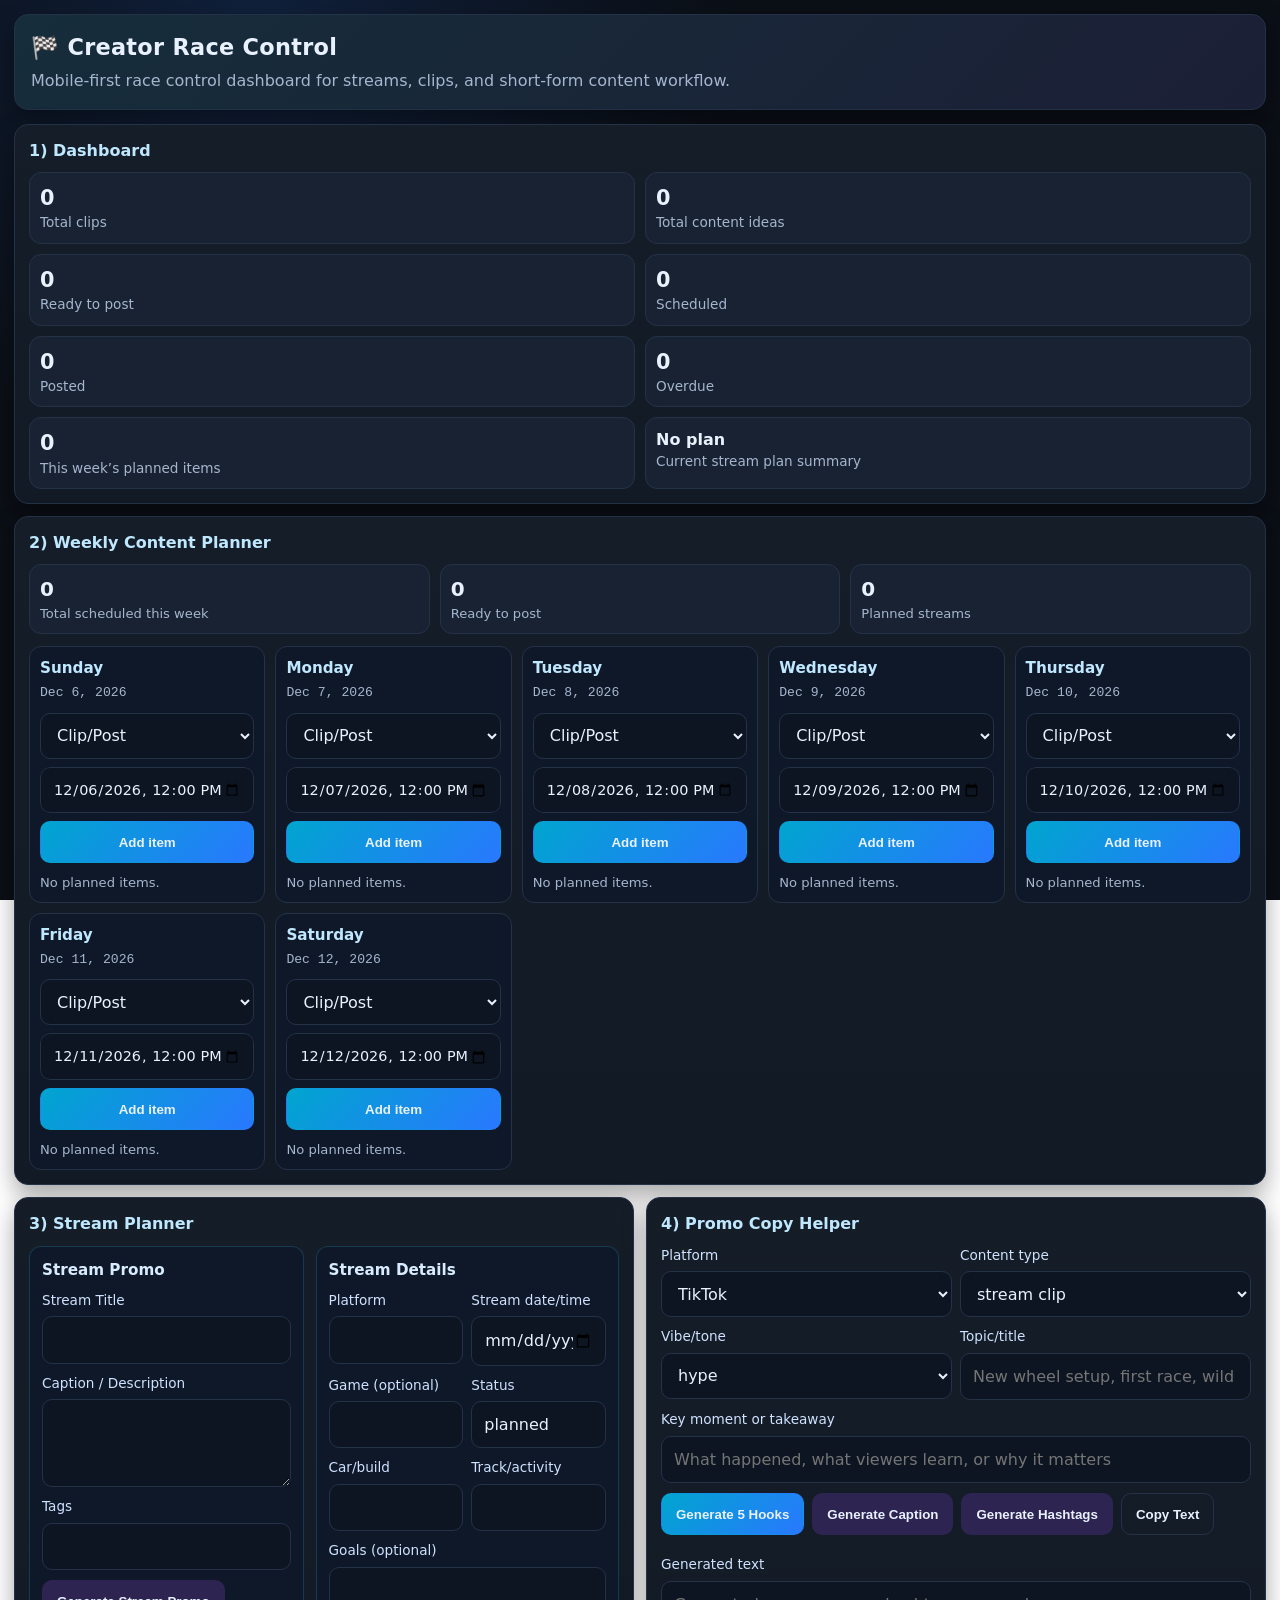
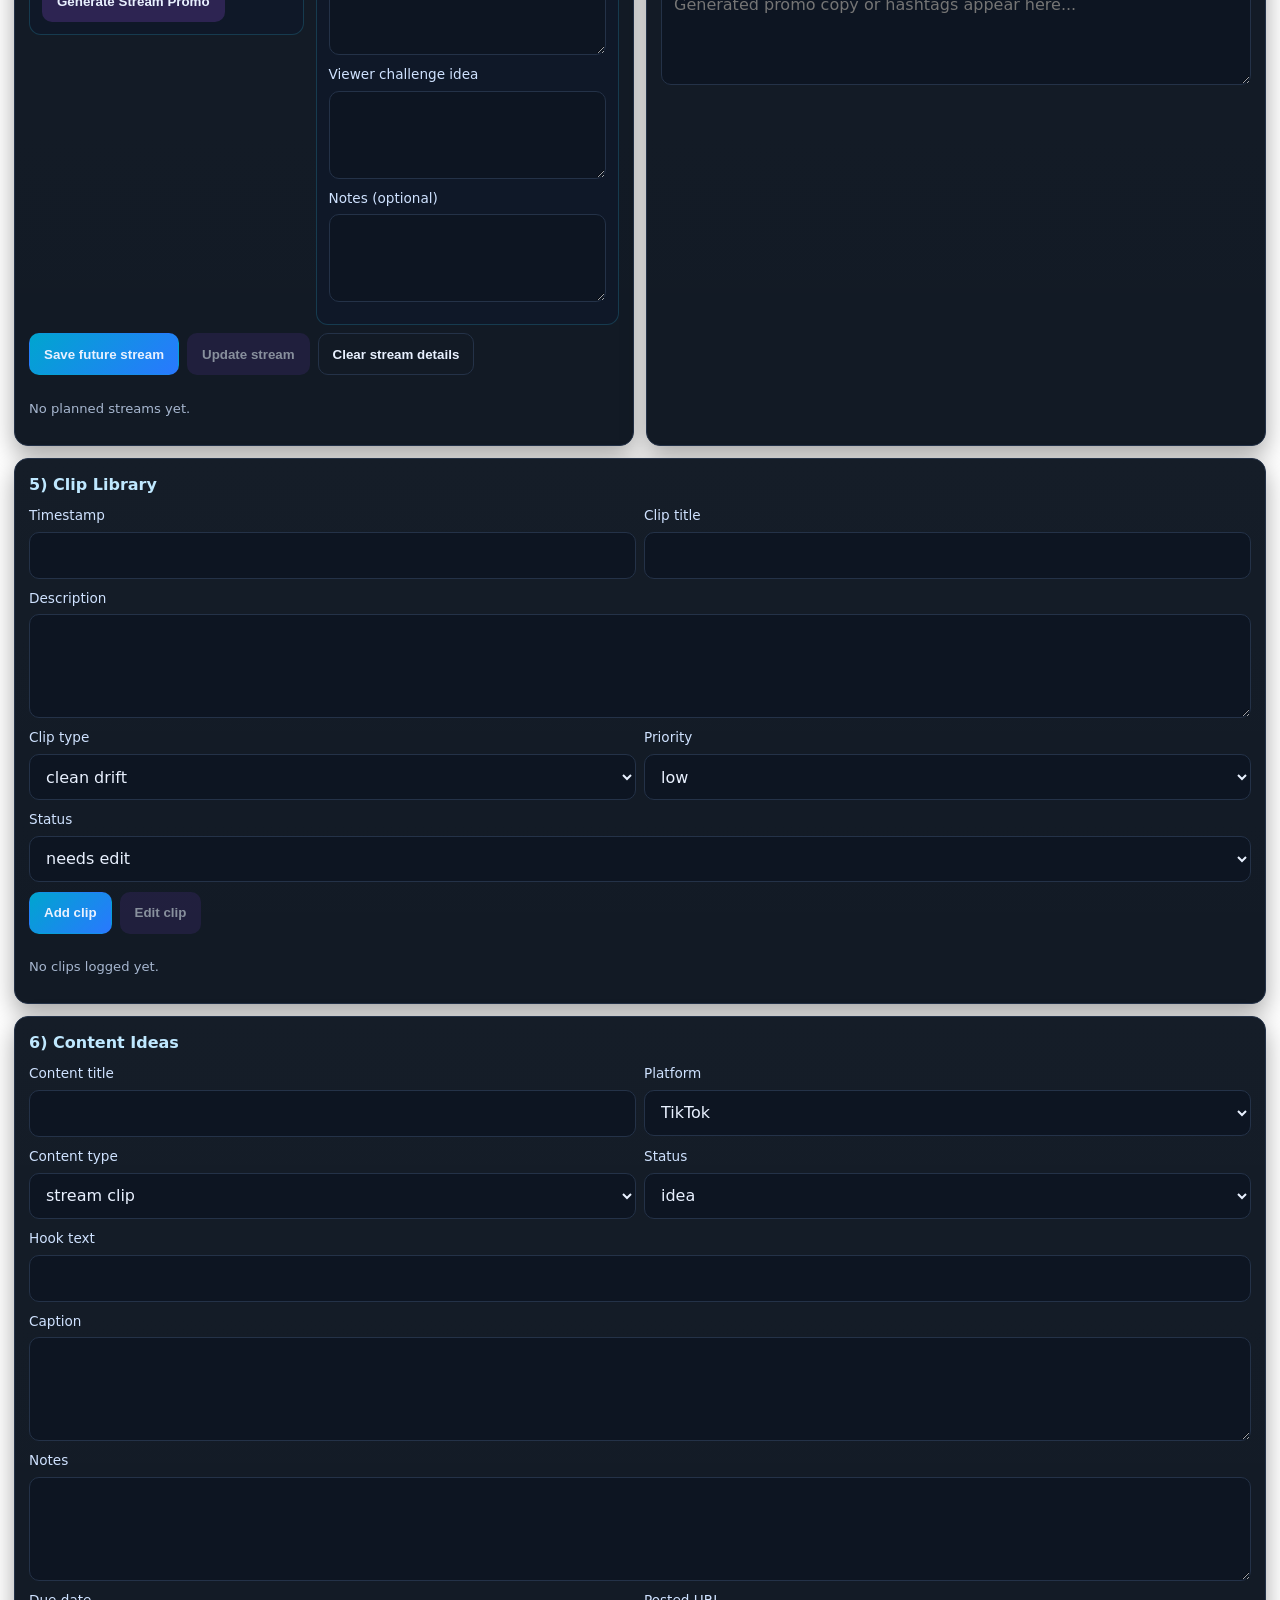
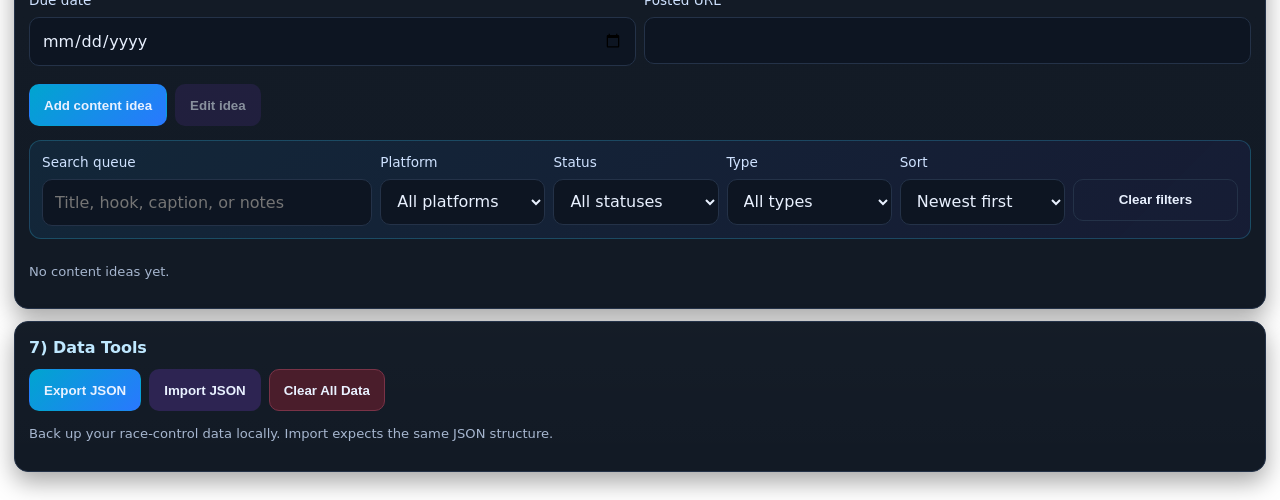
==== commit a3113042: "Add stream promo generation fields" ====
--- a/index.html
+++ b/index.html
@@ -41,7 +41,7 @@
       </section>
 
       <section class="card">
-        <h2>4) Hook & Caption Helper</h2>
+        <h2>4) Promo Copy Helper</h2>
         <div class="row two">
           <div class="field"><label for="helperPlatform">Platform</label><select id="helperPlatform"><option>TikTok</option><option>Instagram Reels</option><option>YouTube Shorts</option><option>YouTube Video</option><option>Twitch</option><option>Other</option></select></div>
           <div class="field"><label for="helperType">Content type</label><select id="helperType"><option>stream clip</option><option>hot lap</option><option>tutorial</option><option>reaction</option><option>car build</option><option>meme</option><option>behind the scenes</option><option>other</option></select></div>
@@ -60,7 +60,7 @@
         <div id="hookOptions" class="hook-options" aria-live="polite"></div>
         <div class="field" style="margin-top:10px">
           <label for="helperOutput">Generated text</label>
-          <textarea id="helperOutput" placeholder="Generated hooks, caption, or hashtags appear here..."></textarea>
+          <textarea id="helperOutput" placeholder="Generated promo copy or hashtags appear here..."></textarea>
         </div>
       </section>
 
--- a/styles.css
+++ b/styles.css
@@ -201,7 +201,7 @@
 
 .weekly-planner {
   display: grid;
-  grid-template-columns: 1fr;
+  grid-template-columns: repeat(auto-fit, minmax(min(100%, 220px), 1fr));
   gap: 10px;
   min-width: 0;
   overflow-x: auto;
@@ -210,6 +210,7 @@
 
 .planner-day {
   min-width: 0;
+  overflow: hidden;
   border: 1px solid var(--border);
   border-radius: 12px;
   background: #0f1828;
@@ -226,29 +227,63 @@
 .planner-day p { margin: 0; }
 .planner-day select,
 .planner-day input,
-.planner-day button { width: 100%; min-width: 0; }
+.planner-day button {
+  width: 100%;
+  max-width: 100%;
+  box-sizing: border-box;
+  min-width: 0;
+}
 .planner-day ul { list-style: none; margin: 10px 0 0; padding: 0; display: grid; gap: 6px; }
 .planner-day li { display: flex; align-items: center; justify-content: space-between; gap: 8px; min-width: 0; }
 .planner-day li span { min-width: 0; overflow-wrap: anywhere; }
 
-.quick-add { display: grid; gap: 8px; margin-top: 10px; }
-.quick-add button { width: 100%; }
+.quick-add {
+  display: grid;
+  gap: 8px;
+  margin-top: 10px;
+  width: 100%;
+  max-width: 100%;
+  min-width: 0;
+  box-sizing: border-box;
+}
+.quick-add > *,
+.quick-add-date-wrap {
+  width: 100%;
+  max-width: 100%;
+  min-width: 0;
+  box-sizing: border-box;
+}
+.quick-add-date-wrap {
+  overflow: hidden;
+  border-radius: 10px;
+}
+.planner-day .quick-add input[type="datetime-local"] {
+  display: block;
+  width: 100%;
+  inline-size: 100%;
+  max-width: 100%;
+  max-inline-size: 100%;
+  min-width: 0;
+  min-inline-size: 0;
+  box-sizing: border-box;
+  -webkit-appearance: none;
+  appearance: none;
+  font-size: .9rem;
+  overflow: hidden;
+  text-overflow: ellipsis;
+  white-space: nowrap;
+}
+.planner-day .quick-add input[type="datetime-local"]::-webkit-date-and-time-value {
+  min-width: 0;
+  overflow: hidden;
+  text-align: left;
+  text-overflow: ellipsis;
+  white-space: nowrap;
+}
+.quick-add input[type="datetime-local"]::-webkit-calendar-picker-indicator { flex-shrink: 0; }
 
 @media (min-width: 700px) {
   .weekly-summary { grid-template-columns: repeat(3, minmax(0, 1fr)); }
-  .weekly-planner { grid-template-columns: repeat(2, minmax(0, 1fr)); }
-}
-
-@media (min-width: 900px) {
-  .weekly-planner { grid-template-columns: repeat(3, minmax(0, 1fr)); }
-}
-
-@media (min-width: 1040px) {
-  .weekly-planner { grid-template-columns: repeat(4, minmax(0, 1fr)); }
-}
-
-@media (min-width: 1240px) {
-  .weekly-planner { grid-template-columns: repeat(7, minmax(0, 1fr)); }
 }
 
 .items {
@@ -359,3 +394,39 @@
     background: rgba(15,24,40,.96);
   }
 }
+
+.stream-form-grid {
+  display: grid;
+  grid-template-columns: 1fr;
+  gap: 12px;
+}
+
+.stream-form-panel {
+  min-width: 0;
+  padding: 12px;
+  border: 1px solid rgba(55,213,255,.18);
+  border-radius: 12px;
+  background: #0f1828;
+}
+
+.stream-form-panel h3 {
+  margin: 0 0 10px;
+  color: #d9ecff;
+  font-size: .95rem;
+}
+
+#streamForm textarea { min-height: 88px; }
+#stream_caption { min-height: 96px; }
+
+.promo-actions {
+  align-items: center;
+}
+
+.inline-error {
+  color: #fecaca;
+  font-size: .86rem;
+}
+
+@media (min-width: 760px) {
+  .stream-form-grid { grid-template-columns: minmax(0, .95fr) minmax(0, 1.05fr); align-items: start; }
+}
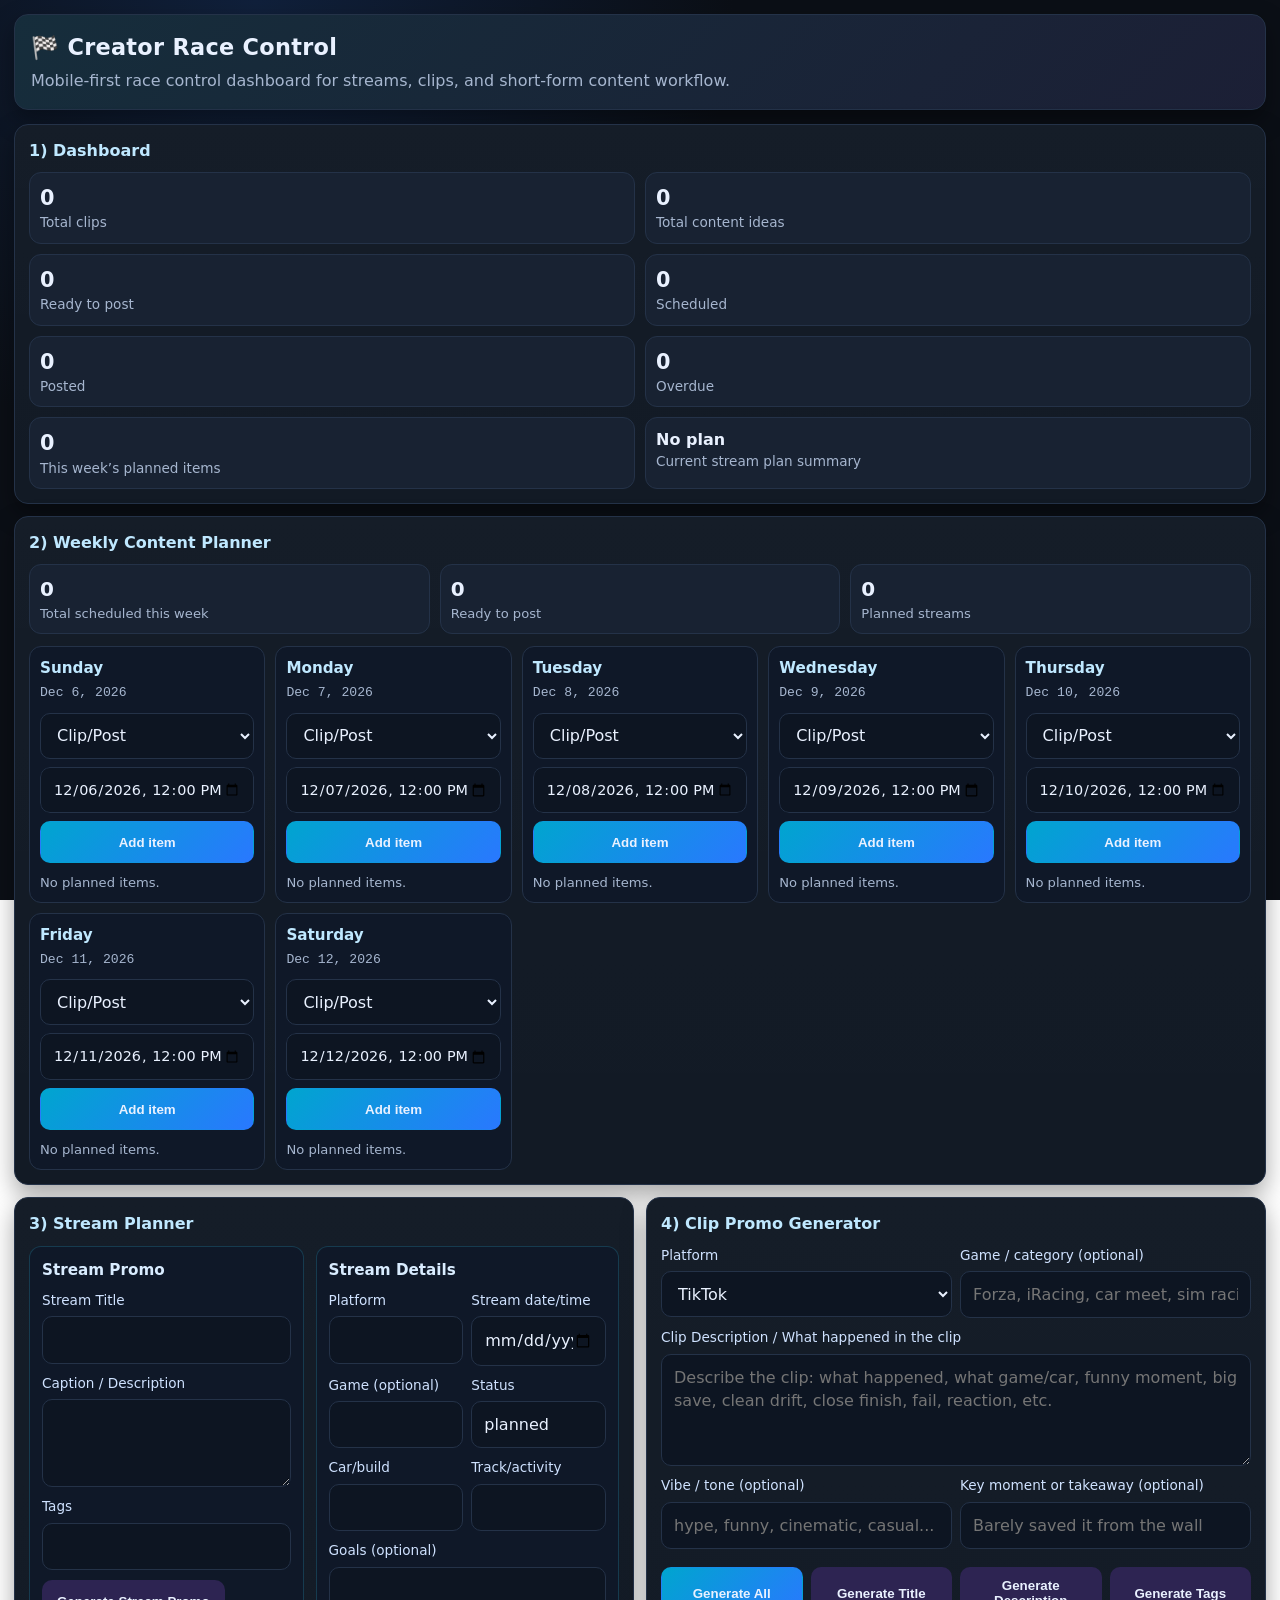
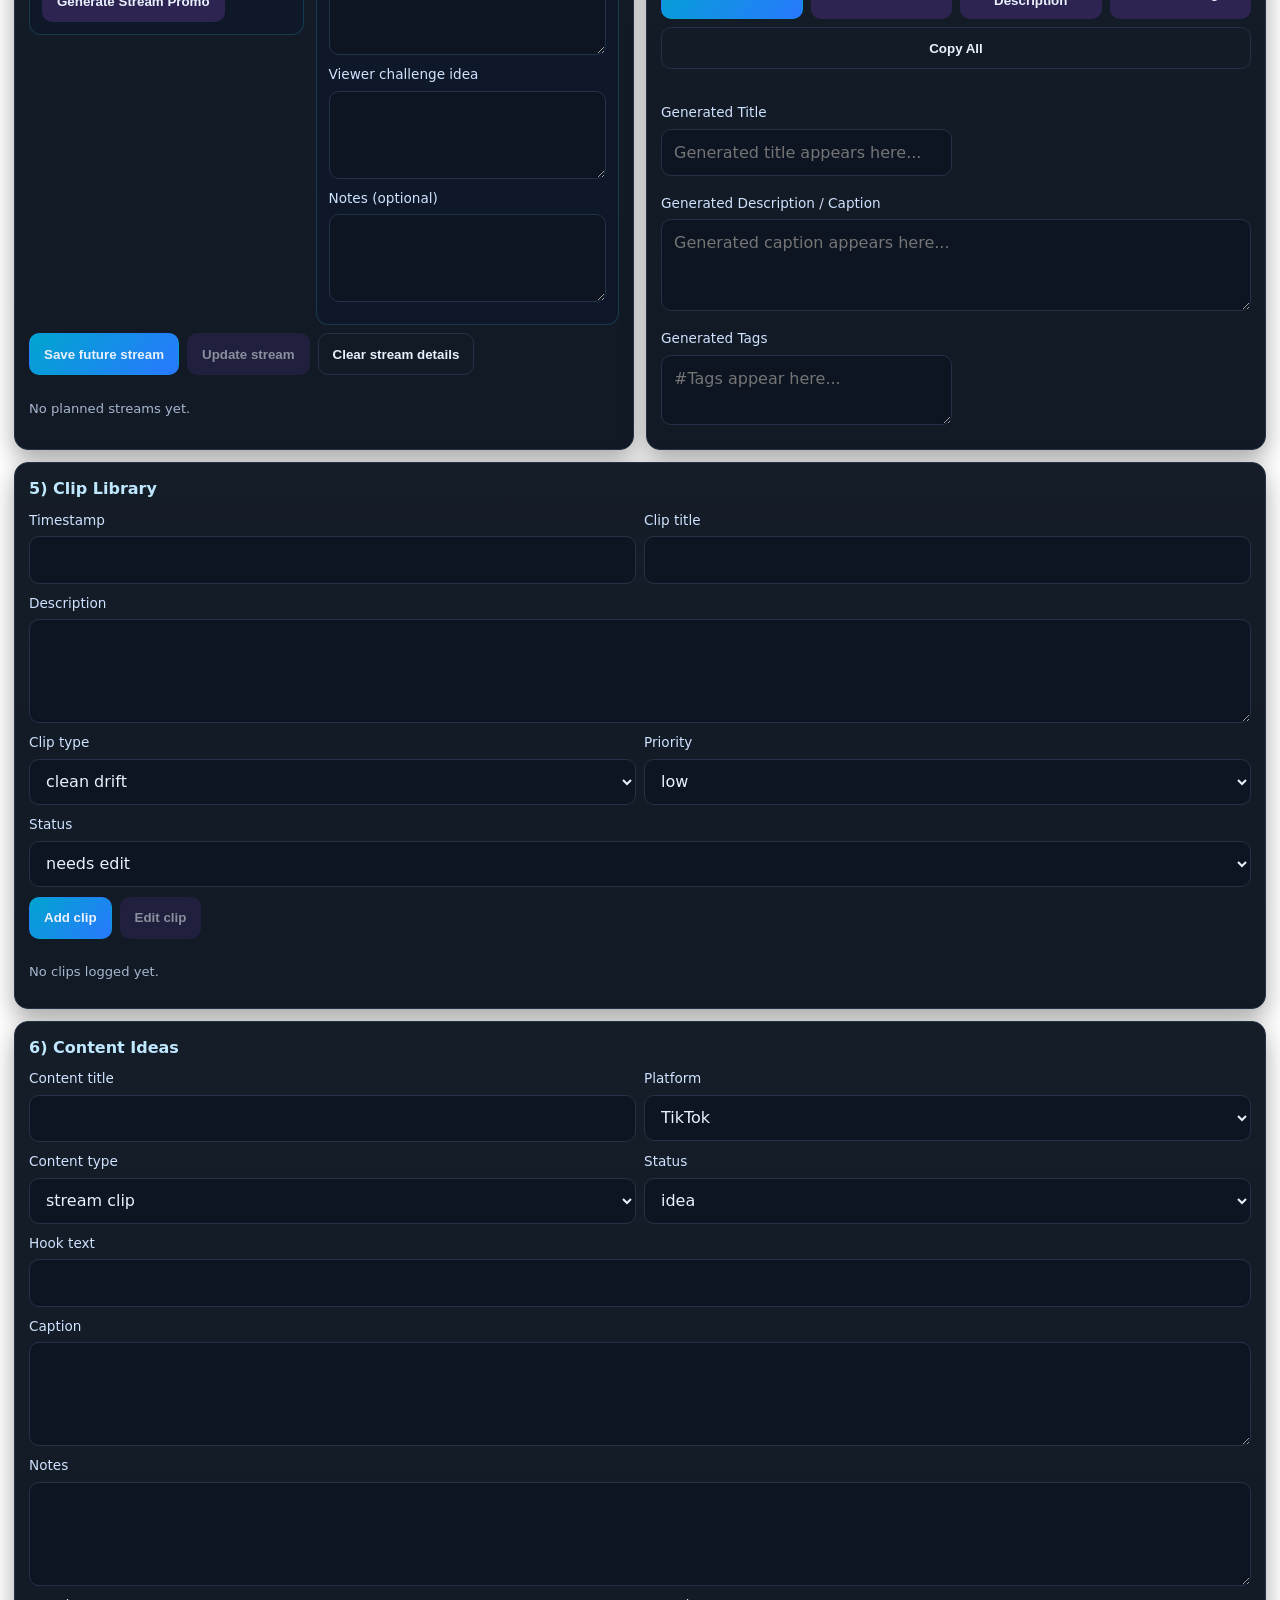
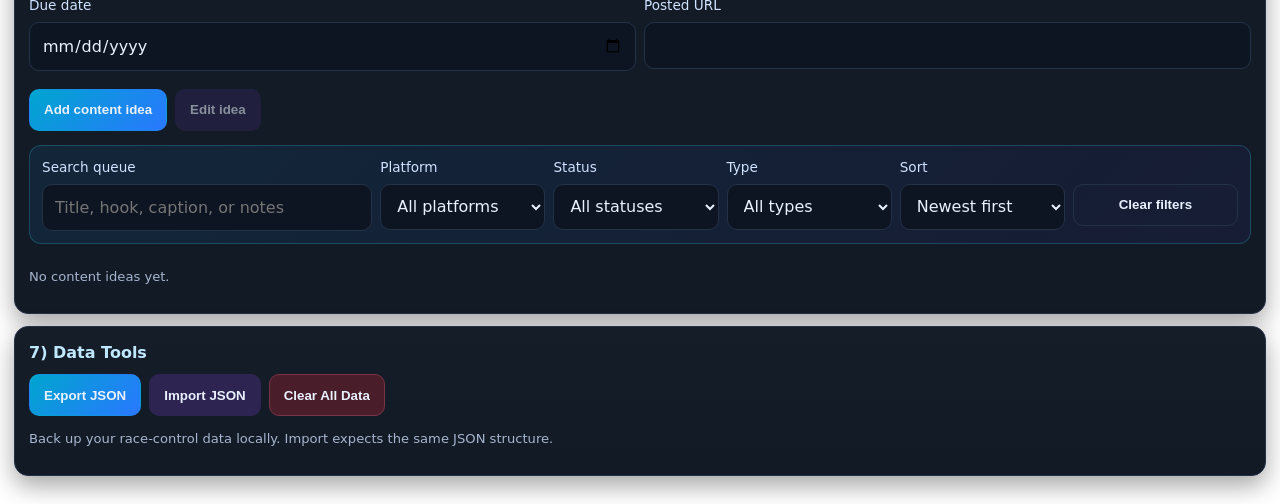
==== commit 204de35c: "Add clip promo generator" ====
--- a/index.html
+++ b/index.html
@@ -41,26 +41,31 @@
       </section>
 
       <section class="card">
-        <h2>4) Promo Copy Helper</h2>
+        <h2>4) Clip Promo Generator</h2>
         <div class="row two">
-          <div class="field"><label for="helperPlatform">Platform</label><select id="helperPlatform"><option>TikTok</option><option>Instagram Reels</option><option>YouTube Shorts</option><option>YouTube Video</option><option>Twitch</option><option>Other</option></select></div>
-          <div class="field"><label for="helperType">Content type</label><select id="helperType"><option>stream clip</option><option>hot lap</option><option>tutorial</option><option>reaction</option><option>car build</option><option>meme</option><option>behind the scenes</option><option>other</option></select></div>
+          <div class="field"><label for="helperPlatform">Platform</label><select id="helperPlatform"><option>TikTok</option><option>Instagram</option><option>YouTube Shorts</option><option>Facebook Reels</option><option>Other</option></select></div>
+          <div class="field"><label for="helperGame">Game / category (optional)</label><input id="helperGame" type="text" placeholder="Forza, iRacing, car meet, sim racing..."></div>
+        </div>
+        <div class="field">
+          <label for="helperSourceDescription">Clip Description / What happened in the clip</label>
+          <textarea id="helperSourceDescription" class="clip-description-input" placeholder="Describe the clip: what happened, what game/car, funny moment, big save, clean drift, close finish, fail, reaction, etc."></textarea>
         </div>
         <div class="row two">
-          <div class="field"><label for="helperVibe">Vibe/tone</label><select id="helperVibe"><option>hype</option><option>funny</option><option>educational</option><option>cinematic</option><option>casual</option></select></div>
-          <div class="field"><label for="helperTopic">Topic/title</label><input id="helperTopic" type="text" placeholder="New wheel setup, first race, wild save..."></div>
+          <div class="field"><label for="helperTone">Vibe / tone (optional)</label><input id="helperTone" type="text" placeholder="hype, funny, cinematic, casual..."></div>
+          <div class="field"><label for="helperKeyMoment">Key moment or takeaway (optional)</label><input id="helperKeyMoment" type="text" placeholder="Barely saved it from the wall"></div>
         </div>
-        <div class="field"><label for="helperTakeaway">Key moment or takeaway</label><input id="helperTakeaway" type="text" placeholder="What happened, what viewers learn, or why it matters"></div>
-        <div class="actions">
-          <button type="button" id="genHook" class="primary">Generate 5 Hooks</button>
-          <button type="button" id="genCaption" class="alt">Generate Caption</button>
-          <button type="button" id="genHashtags" class="alt">Generate Hashtags</button>
-          <button type="button" id="copyHelper" class="ghost">Copy Text</button>
+        <div class="actions clip-promo-actions">
+          <button type="button" id="genAll" class="primary">Generate All</button>
+          <button type="button" id="genTitle" class="alt">Generate Title</button>
+          <button type="button" id="genDescription" class="alt">Generate Description</button>
+          <button type="button" id="genTags" class="alt">Generate Tags</button>
+          <button type="button" id="copyHelper" class="ghost">Copy All</button>
         </div>
-        <div id="hookOptions" class="hook-options" aria-live="polite"></div>
-        <div class="field" style="margin-top:10px">
-          <label for="helperOutput">Generated text</label>
-          <textarea id="helperOutput" placeholder="Generated promo copy or hashtags appear here..."></textarea>
+        <div id="clipPromoStatus" class="small" aria-live="polite"></div>
+        <div class="clip-promo-output">
+          <div class="field"><label for="helperTitle">Generated Title</label><input id="helperTitle" type="text" placeholder="Generated title appears here..."></div>
+          <div class="field"><label for="helperDescription">Generated Description / Caption</label><textarea id="helperDescription" class="clip-description-output" placeholder="Generated caption appears here..."></textarea></div>
+          <div class="field"><label for="helperTags">Generated Tags</label><textarea id="helperTags" class="clip-tags-output" placeholder="#Tags appear here..."></textarea></div>
         </div>
       </section>
 
--- a/styles.css
+++ b/styles.css
@@ -138,6 +138,43 @@
 .actions { display: flex; flex-wrap: wrap; gap: 8px; margin-top: 8px; }
 .hook-options { display: grid; gap: 8px; margin-top: 10px; }
 .hook-choice { text-align: left; }
+
+
+.clip-description-input {
+  min-height: 112px;
+}
+
+.clip-description-output {
+  min-height: 92px;
+}
+
+.clip-tags-output {
+  min-height: 58px;
+}
+
+.clip-promo-actions button {
+  flex: 1 1 140px;
+}
+
+.clip-promo-output {
+  display: grid;
+  gap: 8px;
+  margin-top: 10px;
+}
+
+#clipPromoStatus {
+  min-height: 1.2em;
+  margin-top: 8px;
+}
+
+@media (min-width: 760px) {
+  .clip-promo-output {
+    grid-template-columns: 1fr 1fr;
+  }
+  .clip-promo-output .field:nth-child(2) {
+    grid-column: 1 / -1;
+  }
+}
 
 .content-filters {
   display: grid;
